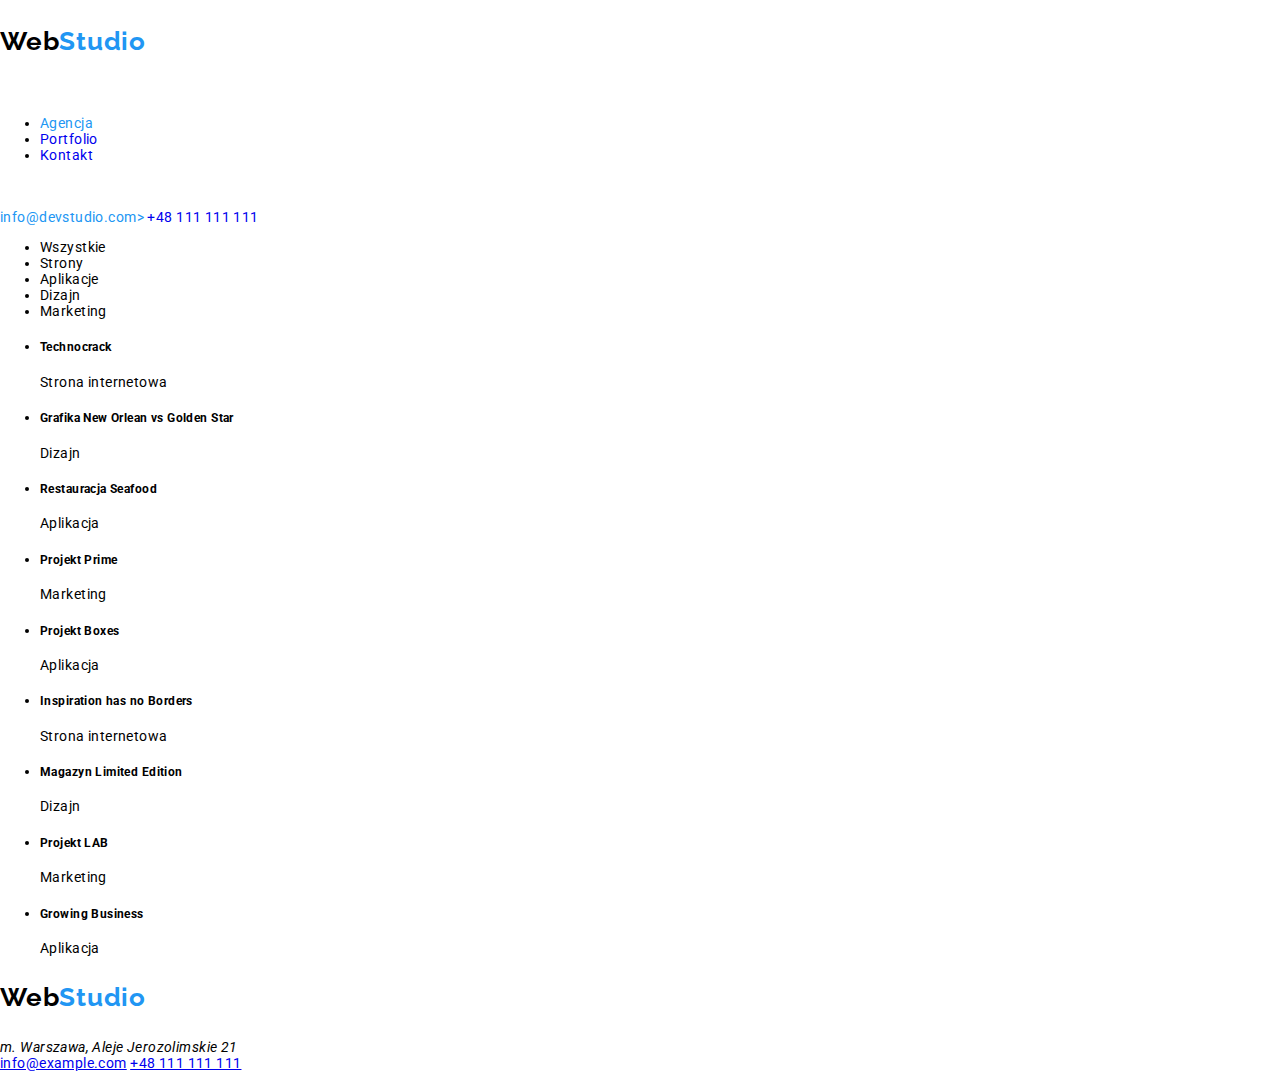
==== portfolio.html @ a9d42f6f "portfolio tags added" ====
<!DOCTYPE html>
<html lang="en">
<head>
    <meta charset="UTF-8">
    <meta http-equiv="X-UA-Compatible" content="IE=edge">
    <meta name="viewport" content="width=device-width, initial-scale=1.0">
    <link href="style.css" rel="stylesheet" />
    <link rel="preconnect" href="https://fonts.googleapis.com" />
    <link rel="preconnect" href="https://fonts.gstatic.com" crossorigin />
    <link
      href="https://fonts.googleapis.com/css2?family=Raleway:wght@700&family=Roboto:wght@400;500;700;900&display=swap"
      rel="stylesheet"
    />
    <title>Portolio</title>
</head>
<body>
    <div>
        <header>
          <div>
            <a href="index.html" class="without-underline">
              <h3 class="webstudio-logo">
                Web<span class="blue-text">Studio</span>
              </h3>
            </a>
          </div>
          <nav>
            <ul class="nav-links">
              <li>
                <a href="index.html" class="without-underline blue-text"
                  >Agencja</a
                >
              </li>
              <li>
                <a href="index.html" class="without-underline">Portfolio</a>
              </li>
              <li>
                <a href="index.html" class="without-underline">Kontakt</a>
              </li>
            </ul>
          </nav>
          <div>
            <a
              class="blue-text without-underline"
              href="emailto:info@devstudio.com"
              >info@devstudio.com>
            </a>
            <a class="without-underline" href="tel:+48111111111"
              >+48 111 111 111</a
            >
          </div>
        </header>
        <main>
          <ul>
            <li>Wszystkie</li>
            <li>Strony</li>
            <li>Aplikacje</li>
            <li>Dizajn</li>
            <li>Marketing</li>
          </ul>
          <ul>
            <li>
              <h5>Technocrack</h5>
              <p>Strona internetowa</p>
            </li>
            <li>
              <h5>Grafika New Orlean vs Golden Star</h5>
              <p>Dizajn</p>
            </li>
            <li>
              <h5>Restauracja Seafood</h5>
              <p>Aplikacja</p>
            </li>
            <li>
              <h5>Projekt Prime</h5>
              <p>Marketing</p>
            </li>
            <li>
              <h5>Projekt Boxes</h5>
              <p>Aplikacja</p>
            </li>
            <li>
              <h5>Inspiration has no Borders</h5>
              <p>Strona internetowa</p>
            </li>
            <li>
              <h5>Magazyn Limited Edition</h5>
              <p>Dizajn</p>
            </li>
            <li>
              <h5>Projekt LAB</h5>
              <p>Marketing</p>
            </li>
            <li>
              <h5>Growing Business</h5>
              <p>Aplikacja</p>
            </li>
          </ul>
        </main>
        <footer>
          <div>
            <a href="index.html" class="without-underline">
              <h3 class="webstudio-logo">
                Web<span class="blue-text">Studio</span>
              </h3>
            </a>
            <address>m. Warszawa, Aleje Jerozolimskie 21</address>
            <a href="emailto:info@example.com">info@example.com</a>
            <a href="tel:+48111111111">+48 111 111 111</a>
          </div>
        </footer>
    </div>    
    
</body>
</html>
---- style.css ----
.wrapper {
  background-color: #ffffff;
  height: 80px;
  width: 1600px;
  left: 0px;
  top: 0px;
  border-radius: 0px;
  margin: 0 auto;
}
body {
  font-family: "Roboto", "Raleway", sans-serif;
  color: var(--grey);
  background-color: var(--lightgrey);
  font-size: 14px;
  letter-spacing: 0.03em;
  margin: 0;
  padding: 0;
}

.webstudio-logo {
  font-family: "Raleway";
  font-style: normal;
  font-weight: 700;
  font-size: 26px;
  line-height: 31px;
  /* identical to box height */
  letter-spacing: 0.03em;
  color: #000000;
}
.blue-text {
  color: #2196f3;
}
.without-underline {
  text-decoration: none;
}
.navigation-bar {
  font-family: "Roboto";
  font-style: normal;
  font-weight: 500;
  font-size: 14px;
  line-height: 16px;
  letter-spacing: 0.02em;
}
.container {
  width: 1200px;
  margin: 0 auto;
  align-items: center;
  gap: 93px;
  flex-direction: row;
  padding: 25px 0 24px 0;
  display: flex;
}
.nav-links {
  align-items: center;
  flex-direction: row;
  padding-top: 32px;
  padding-bottom: 32px;
}
.contacts-header {
  font-family: "Roboto";
  font-style: normal;
  font-weight: 500;
  font-size: 14px;
  line-height: 16px;
  letter-spacing: 0.02em;
  color: #757575;
}
h1 {
  font-family: "Roboto";
  font-style: normal;
  font-weight: 900;
  font-size: 44px;
  line-height: 60px;
  /* or 136% */
  text-align: center;
  letter-spacing: 0.06em;
  text-transform: uppercase;
}
.title-container {
  position: absolute;
  width: 1600px;
  height: 600px;
  left: 0px;
  top: 80px;
  background: #2f303a;
}
.button {
  background-color: #2196f3;
  width: 200px;
  height: 50px;
  font-weight: 700;
  font-size: 16px;
  line-height: 30px;
  color: #ffffff;
  display: flex;
  margin: 350px 700px 200px 700px;
  padding: 10px 41px 10px 42px;
}
h4 {
  font-family: "Roboto";
  font-style: normal;
  font-weight: 700;
  font-size: 14px;
  text-transform: uppercase color #212121;
}
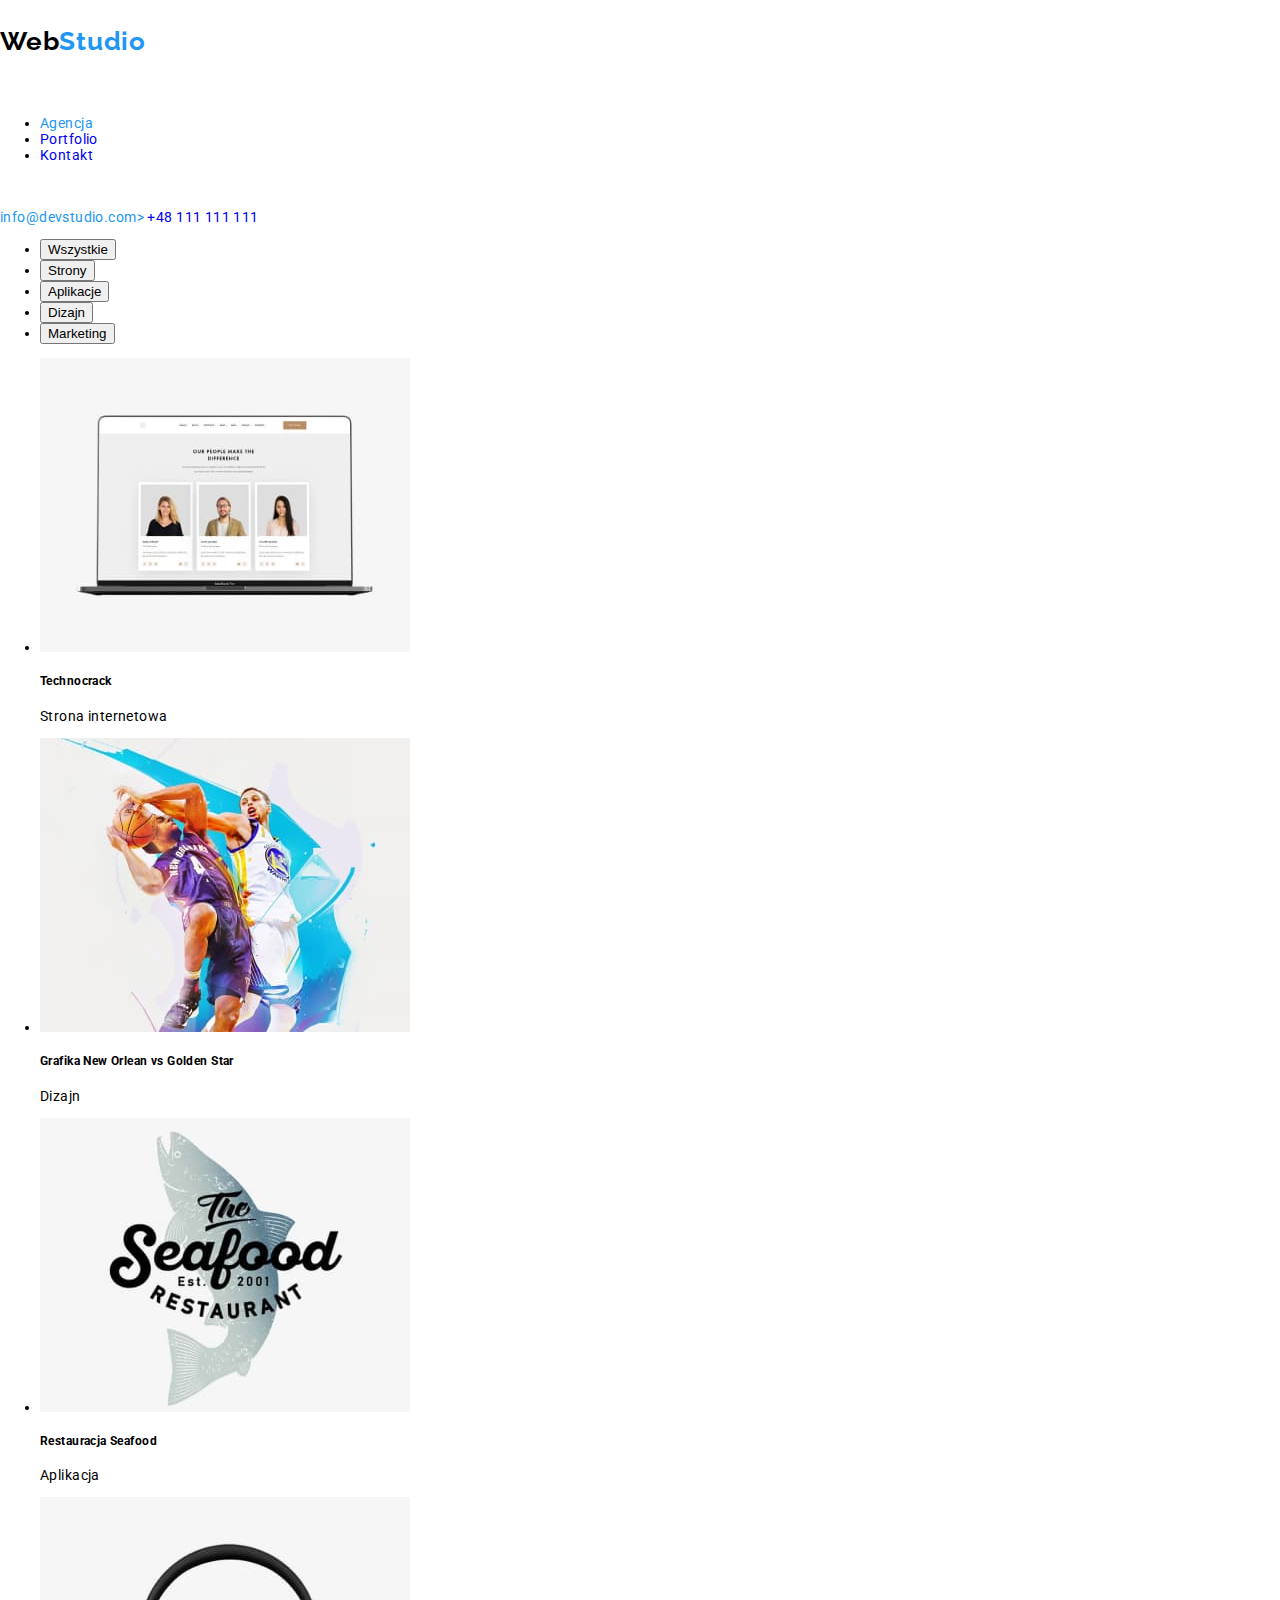
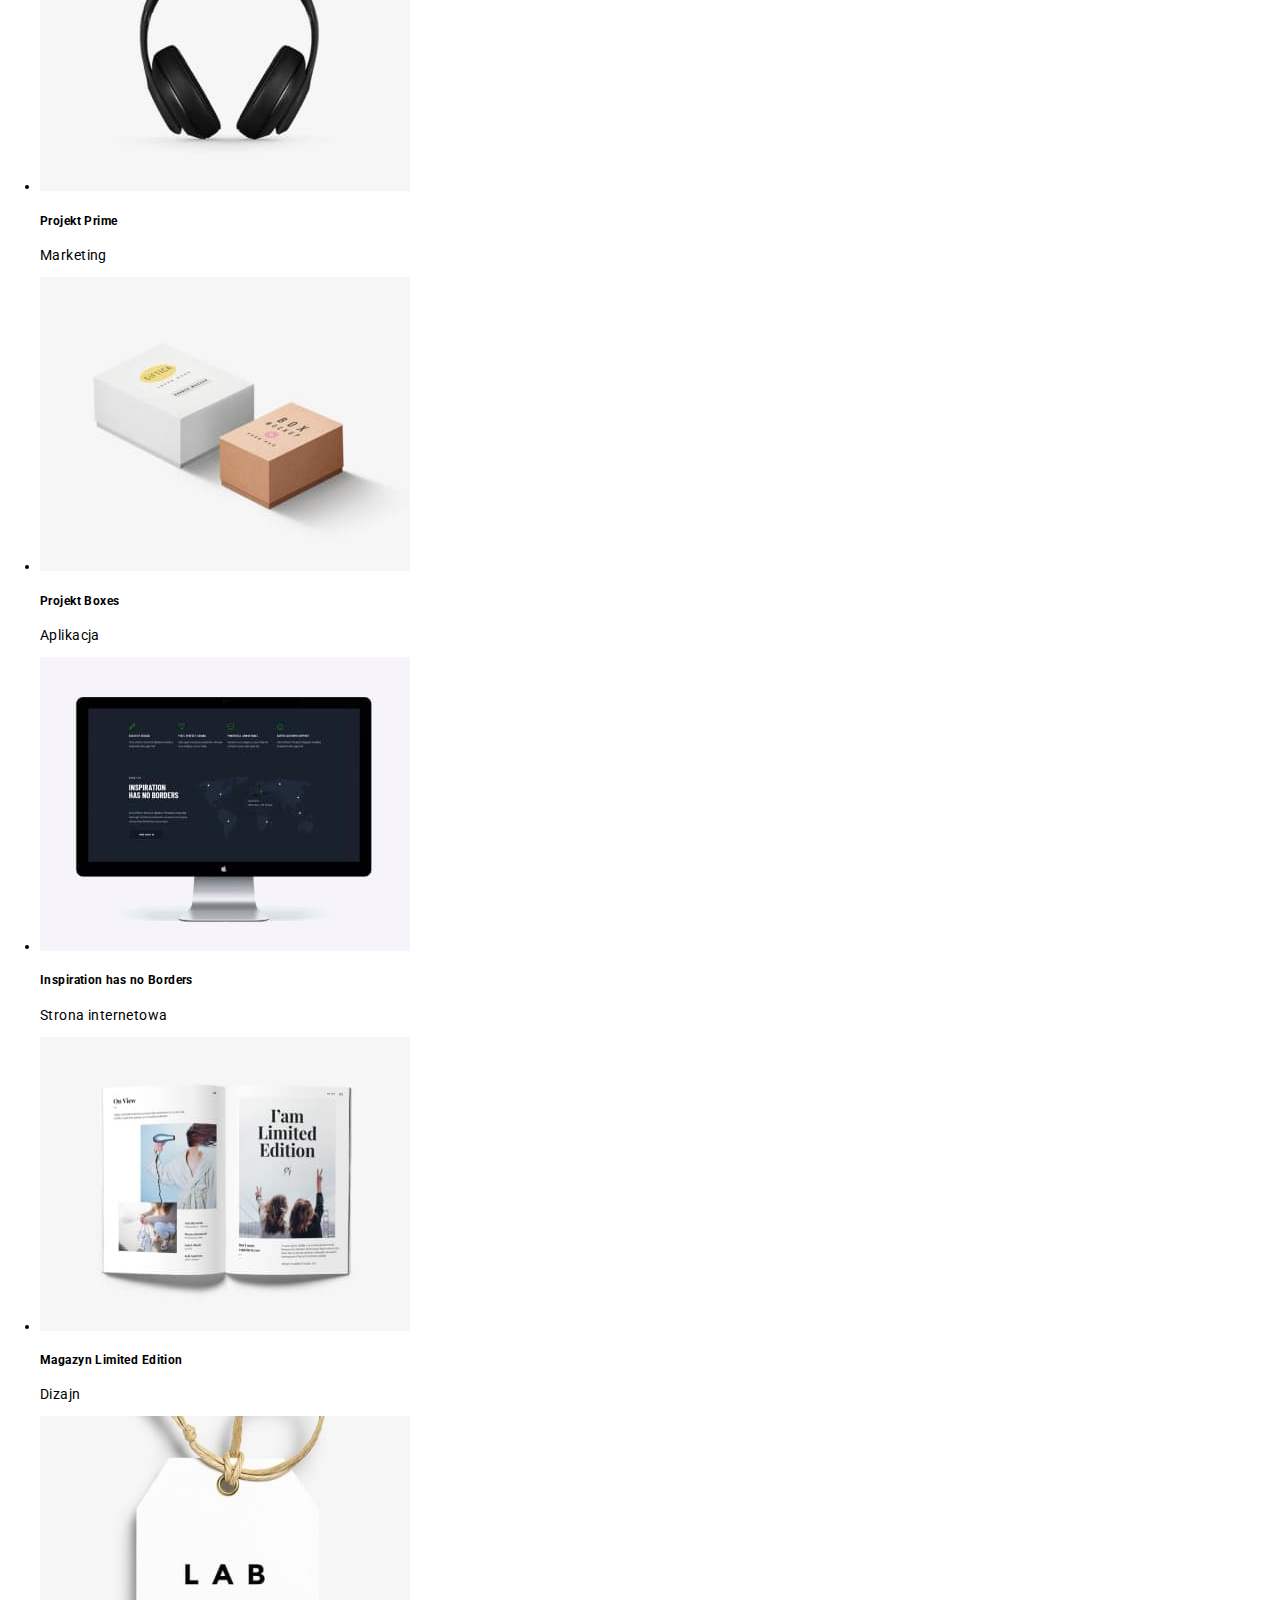
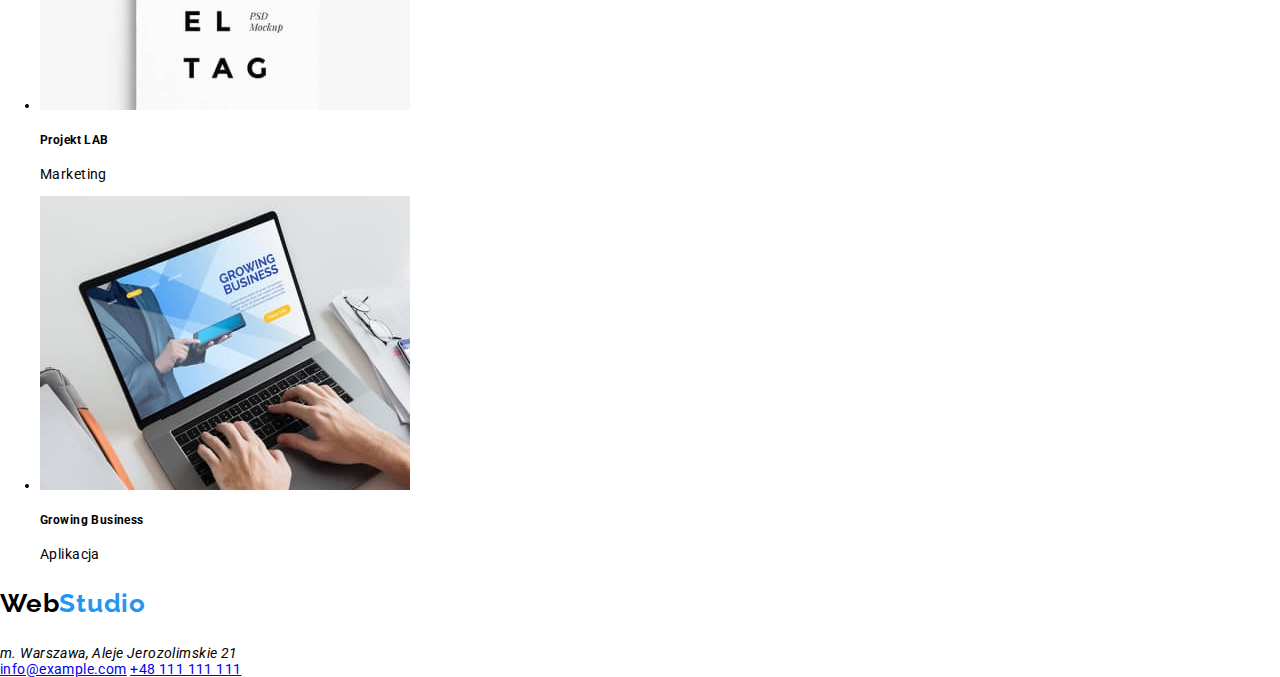
==== commit 5e208a11: "adding images to the code" ====
--- a/portfolio.html
+++ b/portfolio.html
@@ -51,46 +51,111 @@
         </header>
         <main>
           <ul>
-            <li>Wszystkie</li>
-            <li>Strony</li>
-            <li>Aplikacje</li>
-            <li>Dizajn</li>
-            <li>Marketing</li>
+            <li>
+              <button type="button" class="portfolio-button">Wszystkie</button>
+            </li>
+            
+            <li>
+              <button type="button" class="portfolio-button">Strony</button>
+            </li>
+            <li>
+              <button type="button" class="portfolio-button">Aplikacje</button>
+            </li>
+            <li>
+              <button type="button" class="portfolio-button">Dizajn</button>
+            </li>
+            <li>
+              <button type="button" class="portfolio-button">Marketing</button>
+            </li>
           </ul>
           <ul>
             <li>
+              <img
+                src="./images/p_technocrack.jpg"
+                alt="strona internetowa"
+                width=""
+                height=""
+              />
               <h5>Technocrack</h5>
               <p>Strona internetowa</p>
             </li>
             <li>
+              <img
+              src="./images/p_basketball.jpg"
+              alt="mecz koszykówki"
+              width=""
+              height=""
+            />
               <h5>Grafika New Orlean vs Golden Star</h5>
               <p>Dizajn</p>
             </li>
             <li>
+              <img
+              src="./images/p_seafood_restaurant.jpg"
+              alt="logo restauracji Seafood"
+              width=""
+              height=""
+            />
               <h5>Restauracja Seafood</h5>
               <p>Aplikacja</p>
             </li>
             <li>
+              <img
+              src="./images/p_headphones.jpg"
+              alt="słuchawki nauszne"
+              width=""
+              height=""
+            />
               <h5>Projekt Prime</h5>
               <p>Marketing</p>
             </li>
             <li>
+              <img
+              src="./images/p_boxes.jpg"
+              alt="dwa pudełka"
+              width=""
+              height=""
+            />
               <h5>Projekt Boxes</h5>
               <p>Aplikacja</p>
             </li>
             <li>
+              <img
+              src="./images/p_monitor.jpg"
+              alt="monitor komputerowy"
+              width=""
+              height=""
+            />
               <h5>Inspiration has no Borders</h5>
               <p>Strona internetowa</p>
             </li>
             <li>
+              <img
+              src="./images/p_magazine.jpg"
+              alt="czasopismo"
+              width=""
+              height=""
+            />
               <h5>Magazyn Limited Edition</h5>
               <p>Dizajn</p>
             </li>
             <li>
+              <img
+              src="./images/p_tag.jpg"
+              alt="zawieszka z logo"
+              width=""
+              height=""
+            />
               <h5>Projekt LAB</h5>
               <p>Marketing</p>
             </li>
             <li>
+              <img
+              src="./images/p_laptop.jpg"
+              alt="człowiek pracujący na laptopie"
+              width=""
+              height=""
+            />
               <h5>Growing Business</h5>
               <p>Aplikacja</p>
             </li>
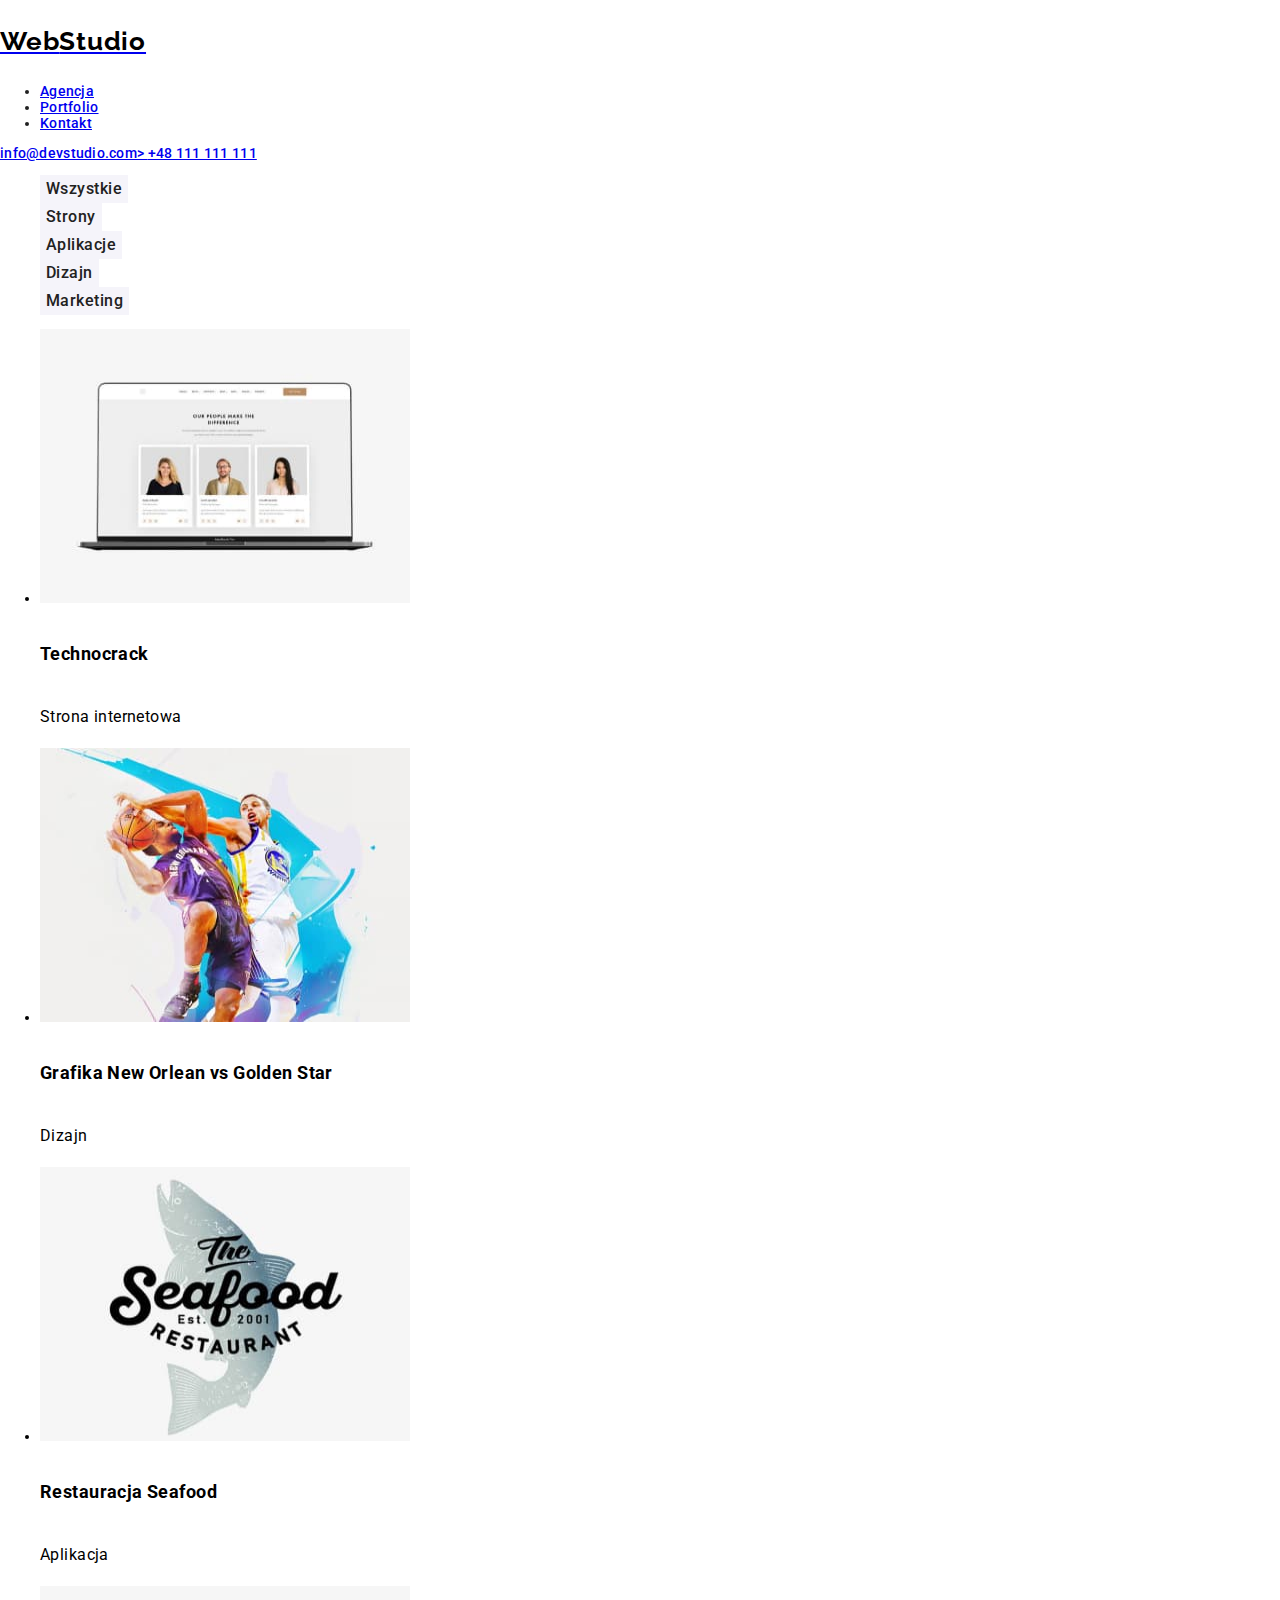
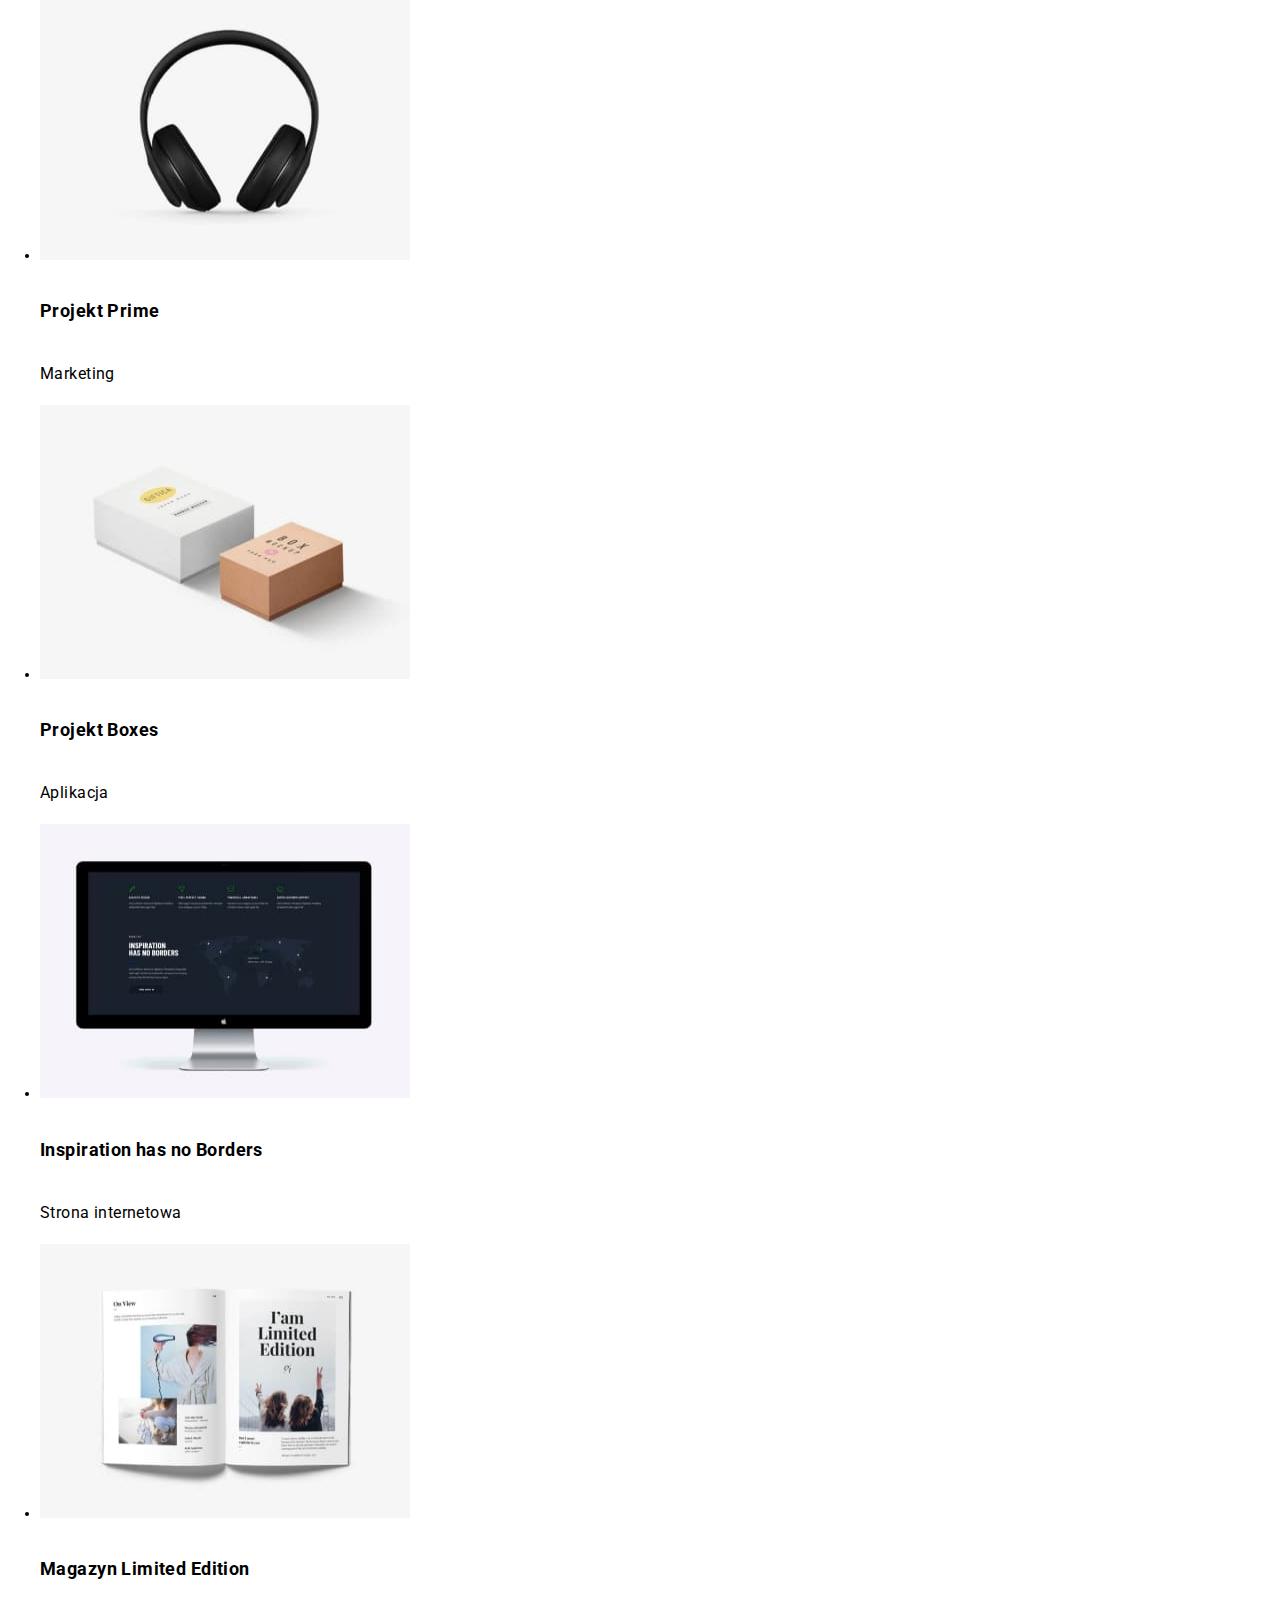
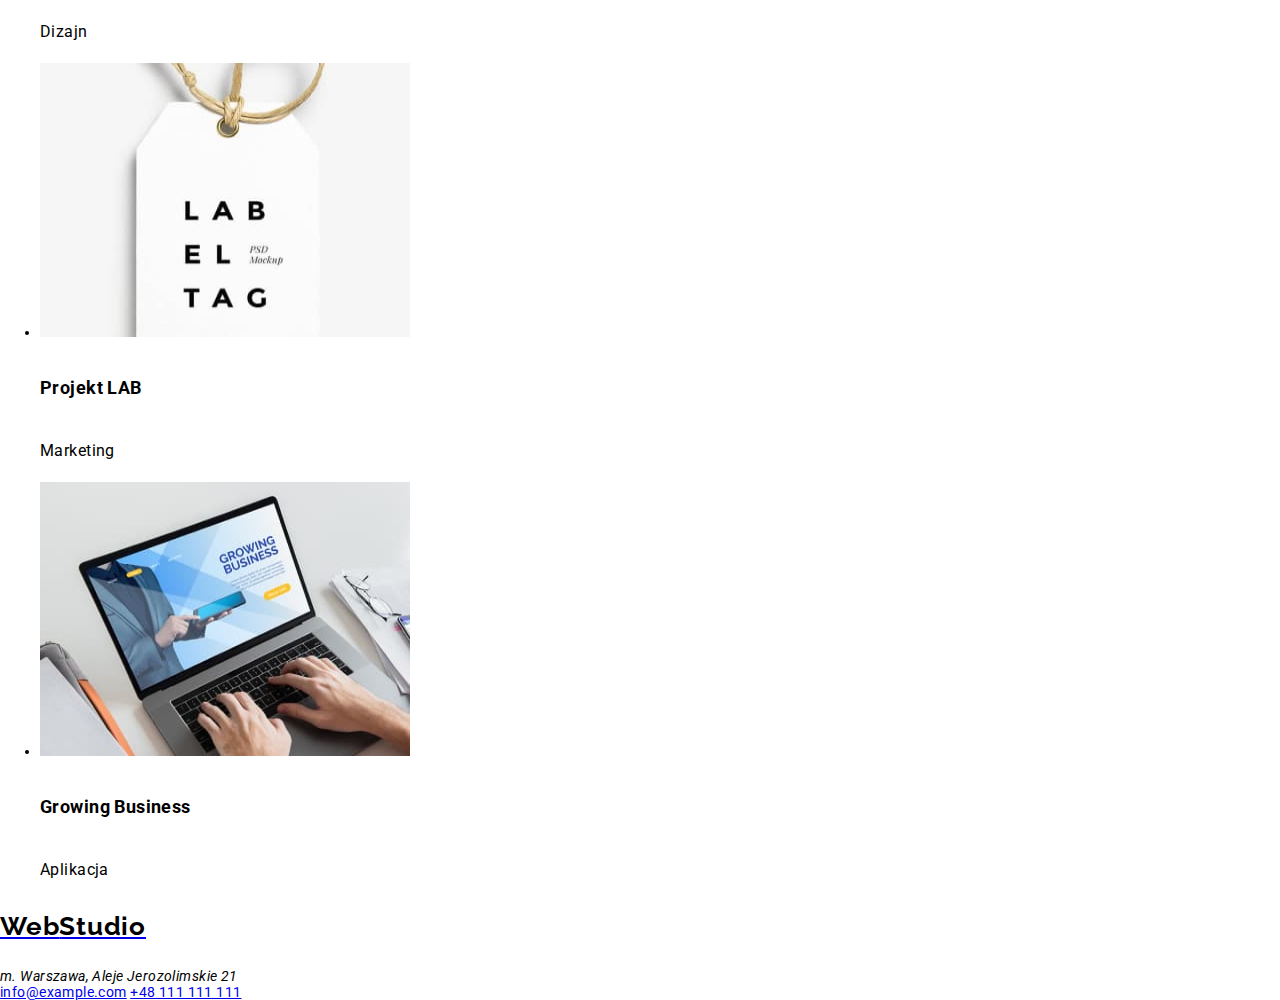
==== commit 923e5c63: "style.css href corrected" ====
--- a/portfolio.html
+++ b/portfolio.html
@@ -4,7 +4,7 @@
     <meta charset="UTF-8">
     <meta http-equiv="X-UA-Compatible" content="IE=edge">
     <meta name="viewport" content="width=device-width, initial-scale=1.0">
-    <link href="style.css" rel="stylesheet" />
+    <link href="css/styles.css" rel="stylesheet" />
     <link rel="preconnect" href="https://fonts.googleapis.com" />
     <link rel="preconnect" href="https://fonts.gstatic.com" crossorigin />
     <link
@@ -26,31 +26,27 @@
           <nav>
             <ul class="nav-links">
               <li>
-                <a href="index.html" class="without-underline blue-text"
-                  >Agencja</a
-                >
+                <a href="index.html">Agencja</a>
               </li>
               <li>
-                <a href="index.html" class="without-underline">Portfolio</a>
+                <a href="portfolio.html">Portfolio</a>
               </li>
               <li>
-                <a href="index.html" class="without-underline">Kontakt</a>
+                <a href="index.html">Kontakt</a>
               </li>
             </ul>
           </nav>
-          <div>
-            <a
-              class="blue-text without-underline"
-              href="emailto:info@devstudio.com"
+          <div class="contacts-header">
+            <a href="emailto:info@devstudio.com"
               >info@devstudio.com>
             </a>
-            <a class="without-underline" href="tel:+48111111111"
+            <a href="tel:+48111111111"
               >+48 111 111 111</a
             >
           </div>
         </header>
         <main>
-          <ul>
+          <ul class="buttons-style">
             <li>
               <button type="button" class="portfolio-button">Wszystkie</button>
             </li>
@@ -73,91 +69,91 @@
               <img
                 src="./images/p_technocrack.jpg"
                 alt="strona internetowa"
-                width=""
-                height=""
+                width="370px"
+                height="274px"
               />
               <h5>Technocrack</h5>
-              <p>Strona internetowa</p>
+              <p class="portfolio-type">Strona internetowa</p>
             </li>
             <li>
               <img
               src="./images/p_basketball.jpg"
               alt="mecz koszykówki"
-              width=""
-              height=""
+              width="370px"
+              height="274px"
             />
               <h5>Grafika New Orlean vs Golden Star</h5>
-              <p>Dizajn</p>
+              <p class="portfolio-type">Dizajn</p>
             </li>
             <li>
               <img
               src="./images/p_seafood_restaurant.jpg"
               alt="logo restauracji Seafood"
-              width=""
-              height=""
+              width="370px"
+              height="274px"
             />
               <h5>Restauracja Seafood</h5>
-              <p>Aplikacja</p>
+              <p class="portfolio-type">Aplikacja</p>
             </li>
             <li>
               <img
               src="./images/p_headphones.jpg"
               alt="słuchawki nauszne"
-              width=""
-              height=""
+              width="370px"
+              height="274px"
             />
               <h5>Projekt Prime</h5>
-              <p>Marketing</p>
+              <p class="portfolio-type">Marketing</p>
             </li>
             <li>
               <img
               src="./images/p_boxes.jpg"
               alt="dwa pudełka"
-              width=""
-              height=""
+              width="370px"
+              height="274px"
             />
               <h5>Projekt Boxes</h5>
-              <p>Aplikacja</p>
+              <p class="portfolio-type">Aplikacja</p>
             </li>
             <li>
               <img
               src="./images/p_monitor.jpg"
               alt="monitor komputerowy"
-              width=""
-              height=""
+              width="370px"
+              height="274px"
             />
               <h5>Inspiration has no Borders</h5>
-              <p>Strona internetowa</p>
+              <p class="portfolio-type">Strona internetowa</p>
             </li>
             <li>
               <img
               src="./images/p_magazine.jpg"
               alt="czasopismo"
-              width=""
-              height=""
+              width="370px"
+              height="274px"
             />
               <h5>Magazyn Limited Edition</h5>
-              <p>Dizajn</p>
+              <p class="portfolio-type">Dizajn</p>
             </li>
             <li>
               <img
               src="./images/p_tag.jpg"
               alt="zawieszka z logo"
-              width=""
-              height=""
+              width="370px"
+              height="274px"
             />
               <h5>Projekt LAB</h5>
-              <p>Marketing</p>
+              <p class="portfolio-type">Marketing</p>
             </li>
             <li>
               <img
               src="./images/p_laptop.jpg"
               alt="człowiek pracujący na laptopie"
-              width=""
-              height=""
+              width="370px"
+              height="274px"
             />
               <h5>Growing Business</h5>
-              <p>Aplikacja</p>
+              <p class="portfolio-type">Aplikacja</p>
             </li>
           </ul>
         </main>
--- a/css/styles.css
+++ b/css/styles.css
@@ -0,0 +1,132 @@
+.wrapper {
+  background-color: #ffffff;
+  height: 80px;
+  width: 1600px;
+  left: 0px;
+  top: 0px;
+  border-radius: 0px;
+  margin: 0 auto;
+}
+body {
+  font-family: "Roboto", "Raleway", sans-serif;
+  color: var(--grey);
+  background-color: var(--lightgrey);
+  font-size: 14px;
+  letter-spacing: 0.03em;
+  margin: 0;
+  padding: 0;
+}
+
+.webstudio-logo {
+  font-family: "Raleway";
+  font-style: normal;
+  font-weight: 700;
+  font-size: 26px;
+  line-height: 31px;
+  /* identical to box height */
+  letter-spacing: 0.03em;
+  color: #000000;
+}
+.nav-links {
+  font-family: "Roboto";
+  font-style: normal;
+  font-weight: 500;
+  font-size: 14px;
+  line-height: 16px;
+  letter-spacing: 0.02em;
+  text-decoration: none;
+  align-items: center;
+  flex-direction: row;
+  color: #212121;
+
+}
+.nav-links:hover {
+  color: #2196f3
+}
+.nav-links:focus {
+  color: #2196f3
+}
+.contacts-header {
+  font-family: "Roboto";
+  font-style: normal;
+  font-weight: 500;
+  font-size: 14px;
+  line-height: 16px;
+  letter-spacing: 0.02em;
+  color: #757575;
+  text-decoration: none;
+  flex-direction: row;
+  align-items: left;
+}
+.contacts-header:hover {
+  color: #2196f3
+}
+.contacts-header:focus {
+  color: #2196f3
+}
+
+h1 {
+  font-family: "Roboto";
+  font-style: normal;
+  font-weight: 900;
+  font-size: 44px;
+  line-height: 60px;
+  /* or 136% */
+  text-align: center;
+  letter-spacing: 0.06em;
+  text-transform: uppercase;
+}
+
+.button-service-ordering {
+  background-color: #2196f3;
+  width: 200px;
+  height: 50px;
+  font-weight: 700;
+  font-size: 16px;
+  line-height: 30px;
+  color: #ffffff;
+  display: flex;
+  margin: 350px 700px 200px 700px;
+  padding: 10px 41px 10px 42px;
+}
+h4 {
+  font-family: "Roboto";
+  font-style: normal;
+  font-weight: 700;
+  font-size: 14px;
+  text-transform: uppercase color #212121;
+}
+h5 {
+  font-family: 'Roboto';
+  font-style: bold;
+  font-size: 18px;
+  line-height: 36px;
+}
+.portfolio-type {
+  font-family: 'Roboto';
+  font-style: Regular;
+  font-size: 16px;
+  Line-height: 30px;
+}
+.portfolio-button {
+  font-family: 'Roboto';
+  font-style: normal;
+  font-size: 16px;
+  line-height: 26px;
+  text-align: center;
+  font-weight: 500;
+  letter-spacing: 0.03em;
+  cursor: pointer;
+  text-decoration: none;
+  border: 0em;
+  background-color: #F5F4FA;
+  color: #212121;
+}
+
+.portfolio-button:hover {
+  background-color: #2196F3;
+  color: #ffffff
+}
+.buttons-style{
+  list-style: none;
+}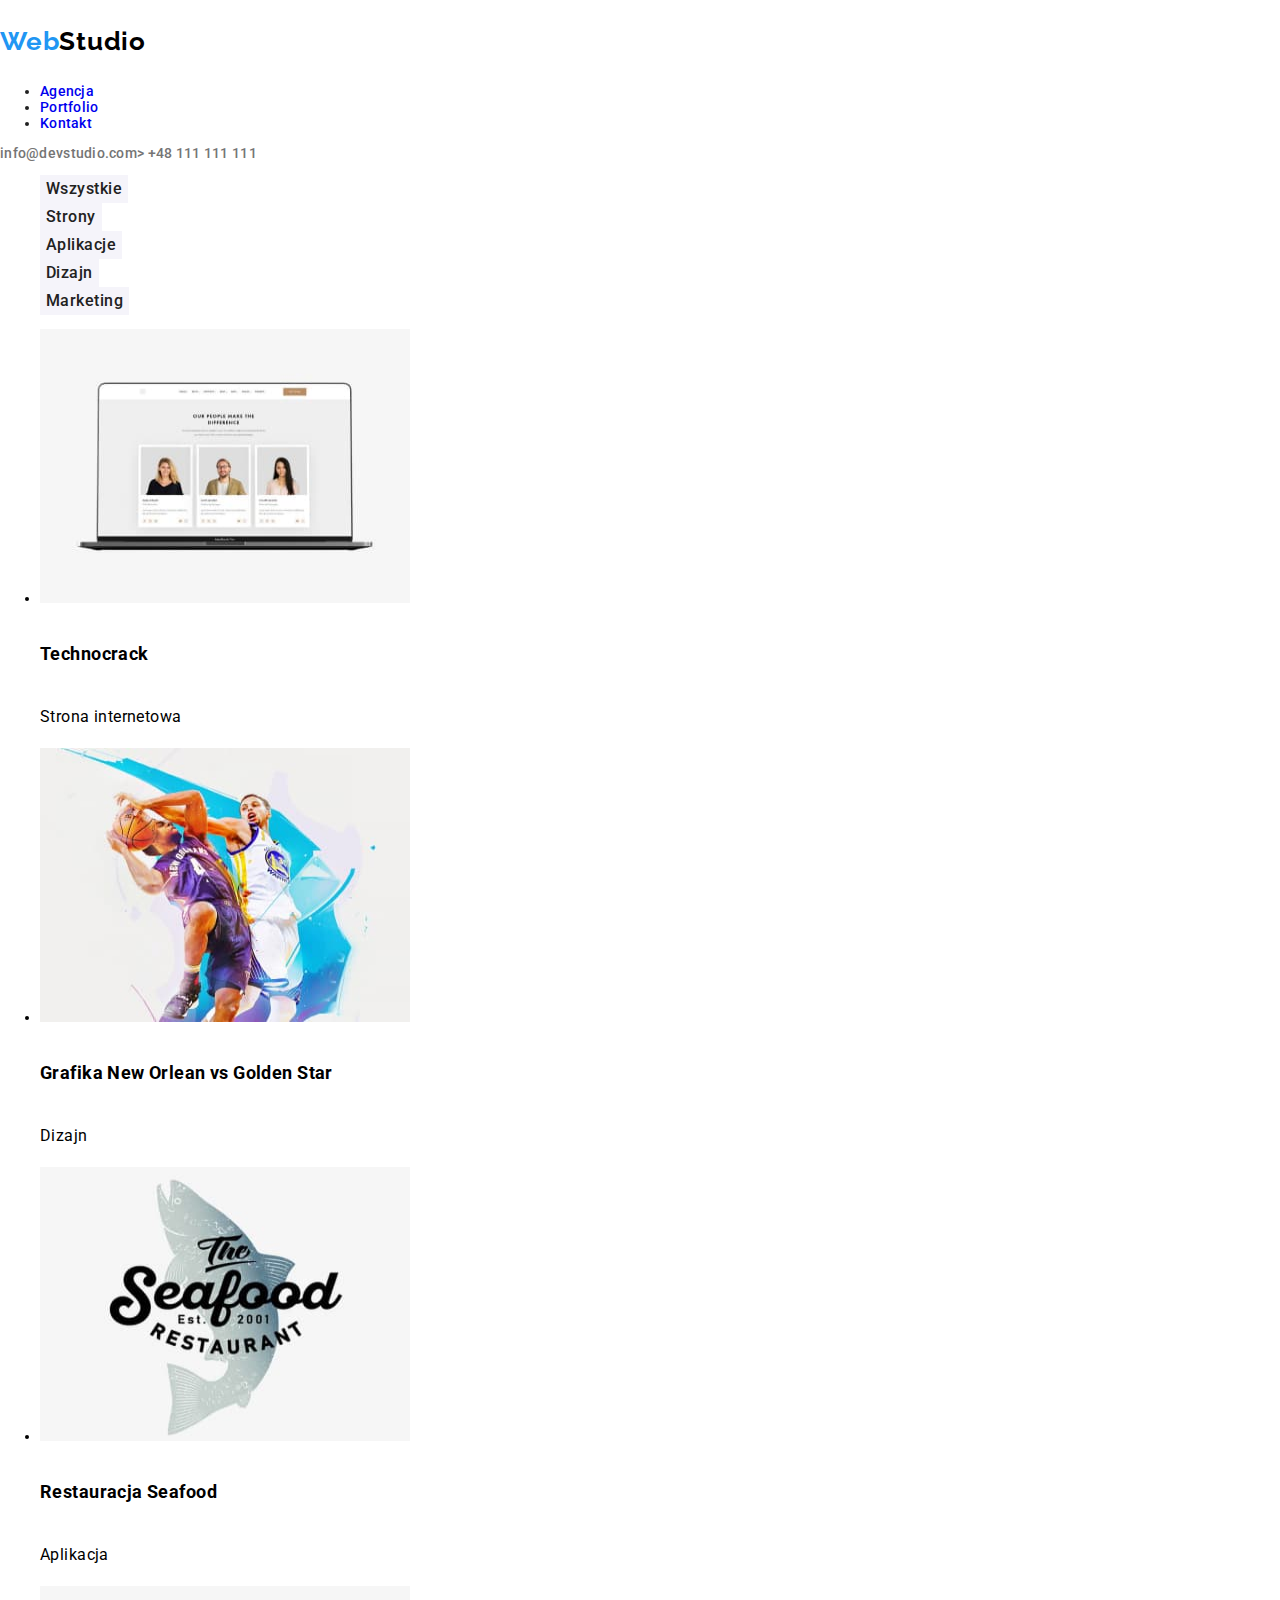
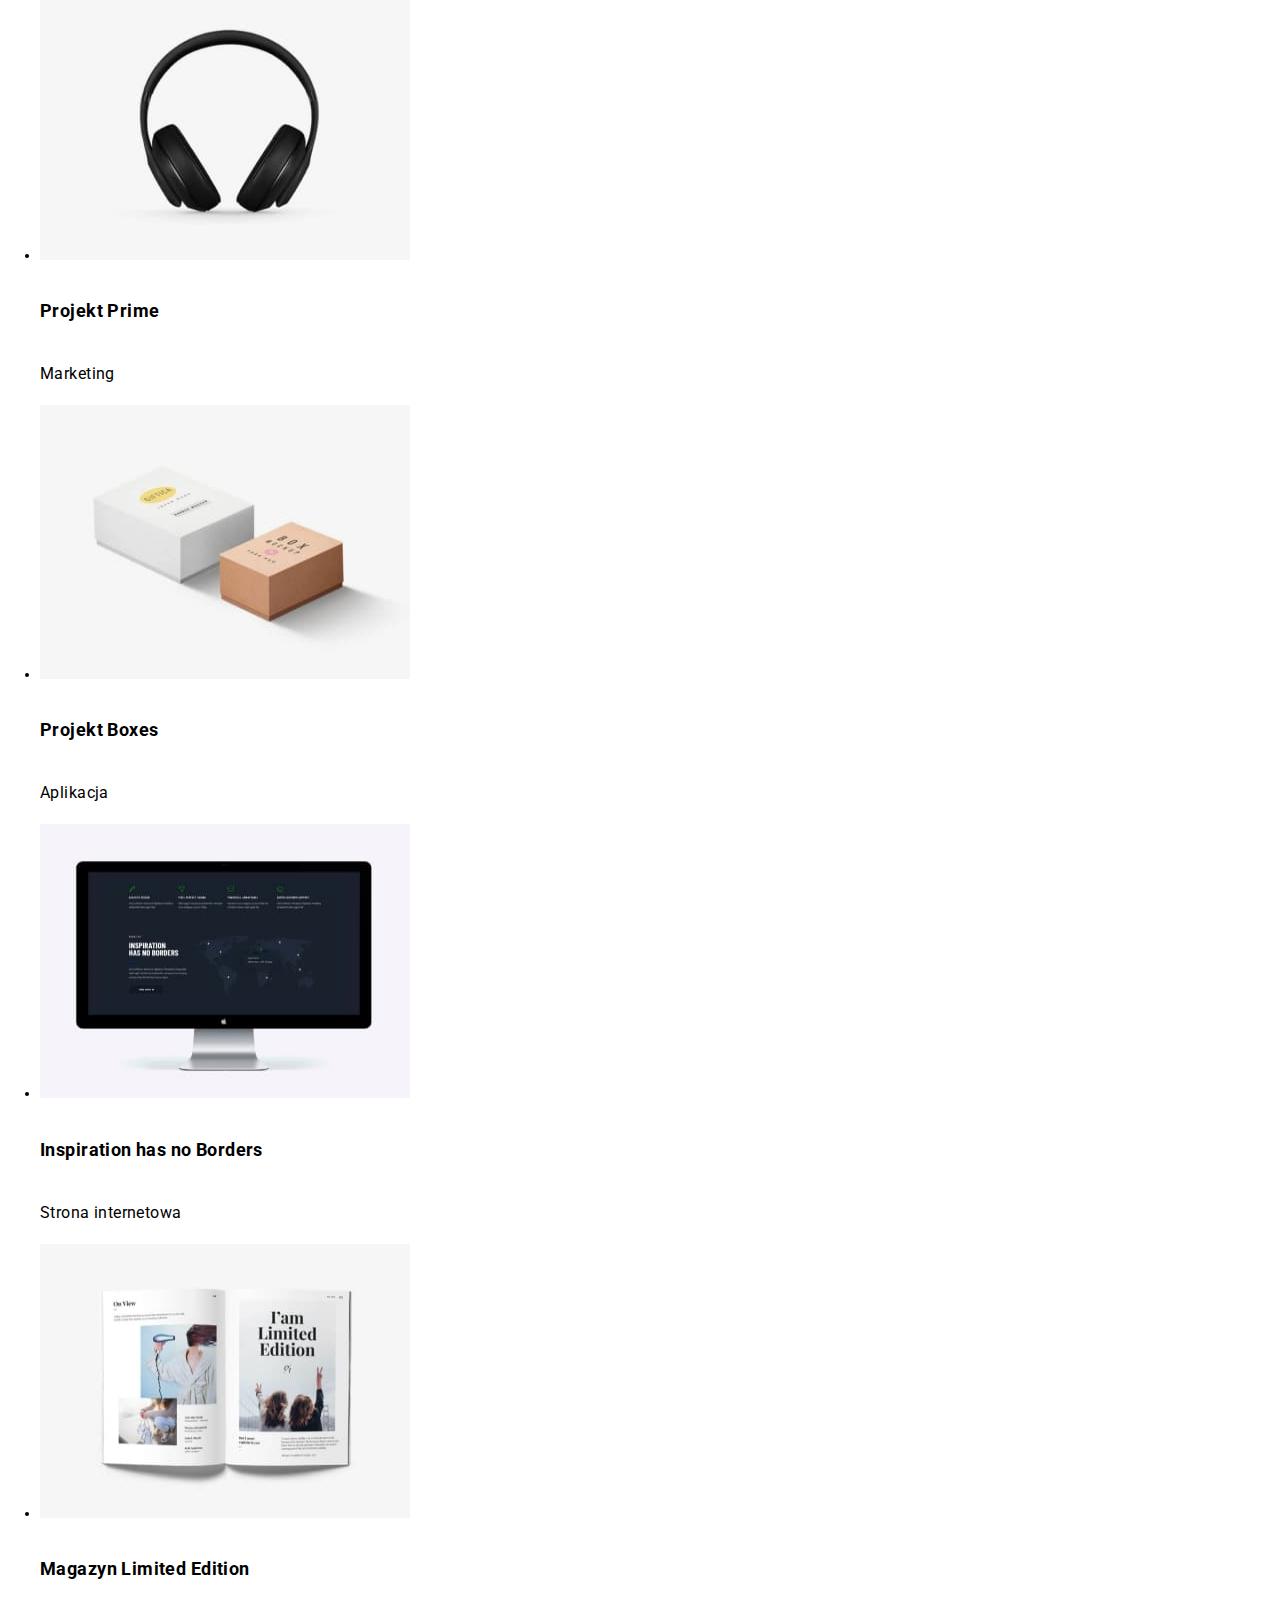
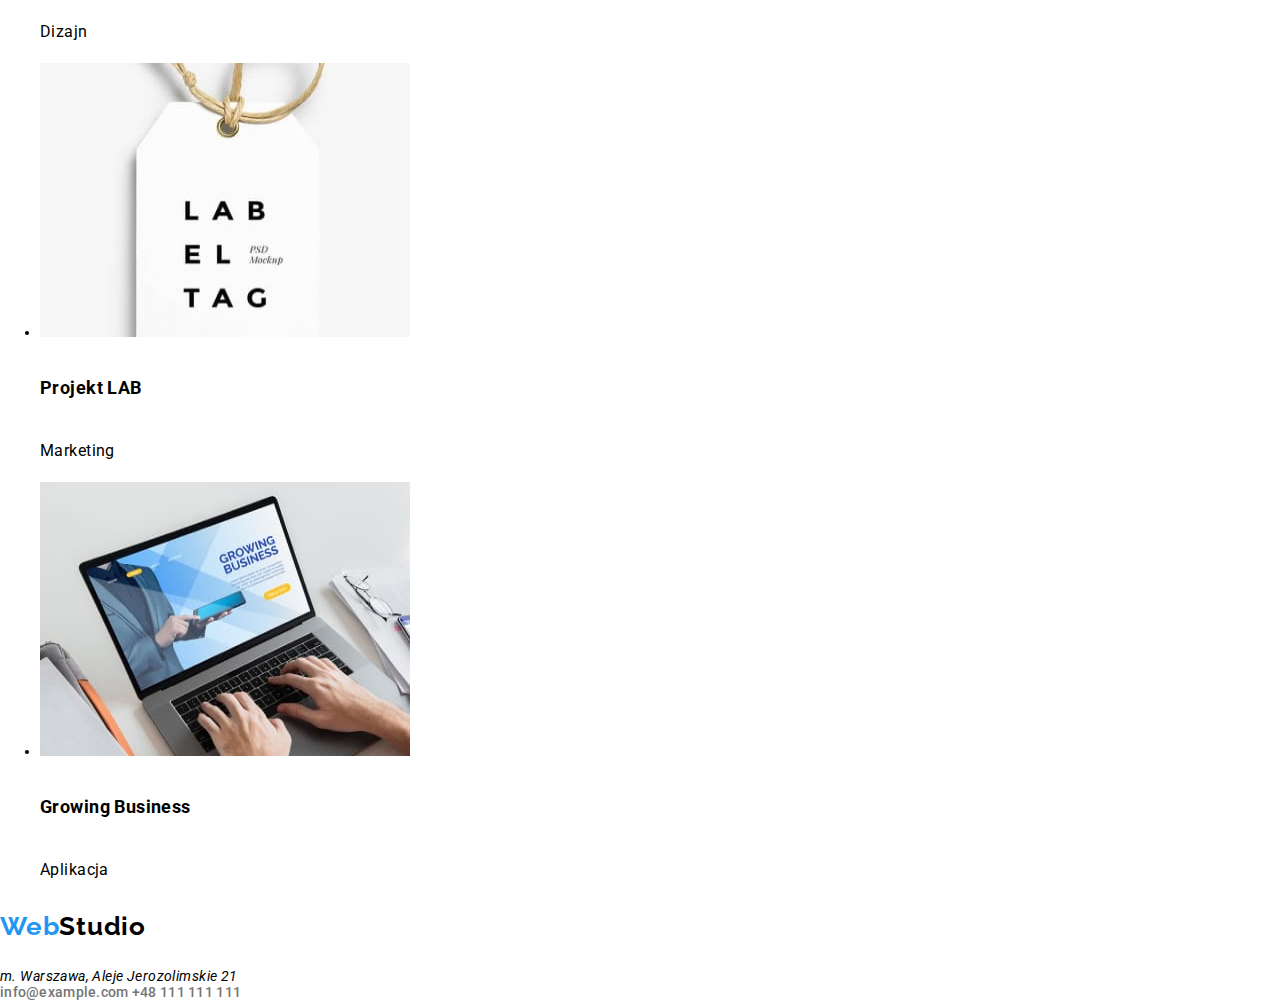
==== commit d6ce3ae9: "styles added" ====
--- a/portfolio.html
+++ b/portfolio.html
@@ -19,28 +19,28 @@
           <div>
             <a href="index.html" class="without-underline">
               <h3 class="webstudio-logo">
-                Web<span class="blue-text">Studio</span>
+                <span class="blue-text">Web</span>Studio
               </h3>
             </a>
           </div>
           <nav>
             <ul class="nav-links">
               <li>
-                <a href="index.html">Agencja</a>
+                <a class="without-underline" href="index.html">Agencja</a>
               </li>
               <li>
-                <a href="portfolio.html">Portfolio</a>
+                <a class="without-underline" href="portfolio.html">Portfolio</a>
               </li>
               <li>
-                <a href="index.html">Kontakt</a>
+                <a class="without-underline" href="index.html">Kontakt</a>
               </li>
             </ul>
           </nav>
-          <div class="contacts-header">
-            <a href="emailto:info@devstudio.com"
+          <div>
+            <a class=" contacts" href="emailto:info@devstudio.com"
               >info@devstudio.com>
             </a>
-            <a href="tel:+48111111111"
+            <a class="contacts" href="tel:+48111111111"
               >+48 111 111 111</a
             >
           </div>
@@ -161,12 +161,12 @@
           <div>
             <a href="index.html" class="without-underline">
               <h3 class="webstudio-logo">
-                Web<span class="blue-text">Studio</span>
+                <span class="blue-text">Web</span>Studio
               </h3>
             </a>
             <address>m. Warszawa, Aleje Jerozolimskie 21</address>
-            <a href="emailto:info@example.com">info@example.com</a>
-            <a href="tel:+48111111111">+48 111 111 111</a>
+            <a class="contacts" href="emailto:info@example.com">info@example.com</a>
+            <a class="contacts" href="tel:+48111111111">+48 111 111 111</a>
           </div>
         </footer>
     </div>    
--- a/css/styles.css
+++ b/css/styles.css
@@ -26,6 +26,13 @@
   /* identical to box height */
   letter-spacing: 0.03em;
   color: #000000;
+  text-decoration: none;
+}
+.without-underline {
+  text-decoration: none;
+}
+.blue-text {
+  color: #2196f3
 }
 .nav-links {
   font-family: "Roboto";
@@ -46,7 +53,7 @@
 .nav-links:focus {
   color: #2196f3
 }
-.contacts-header {
+.contacts {
   font-family: "Roboto";
   font-style: normal;
   font-weight: 500;
@@ -58,10 +65,10 @@
   flex-direction: row;
   align-items: left;
 }
-.contacts-header:hover {
+.contacts:hover {
   color: #2196f3
 }
-.contacts-header:focus {
+.contacts:focus {
   color: #2196f3
 }
 
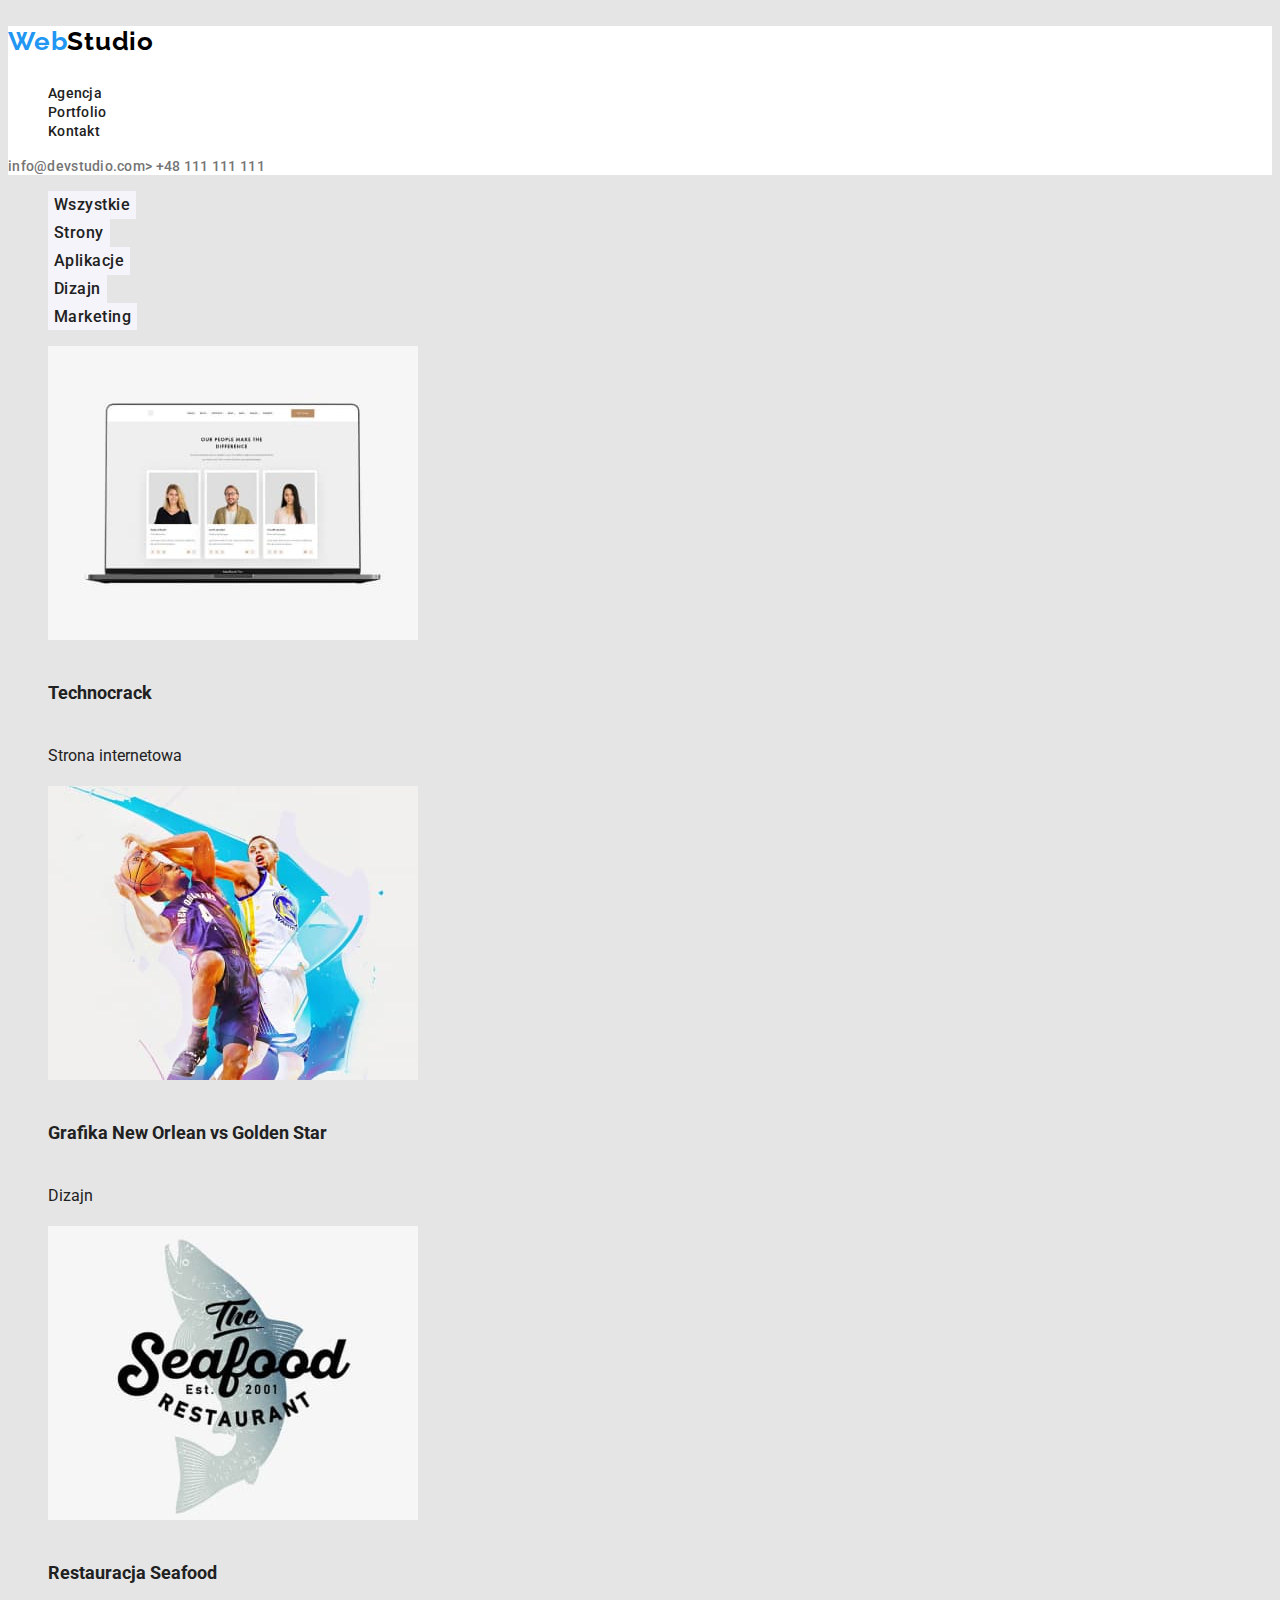
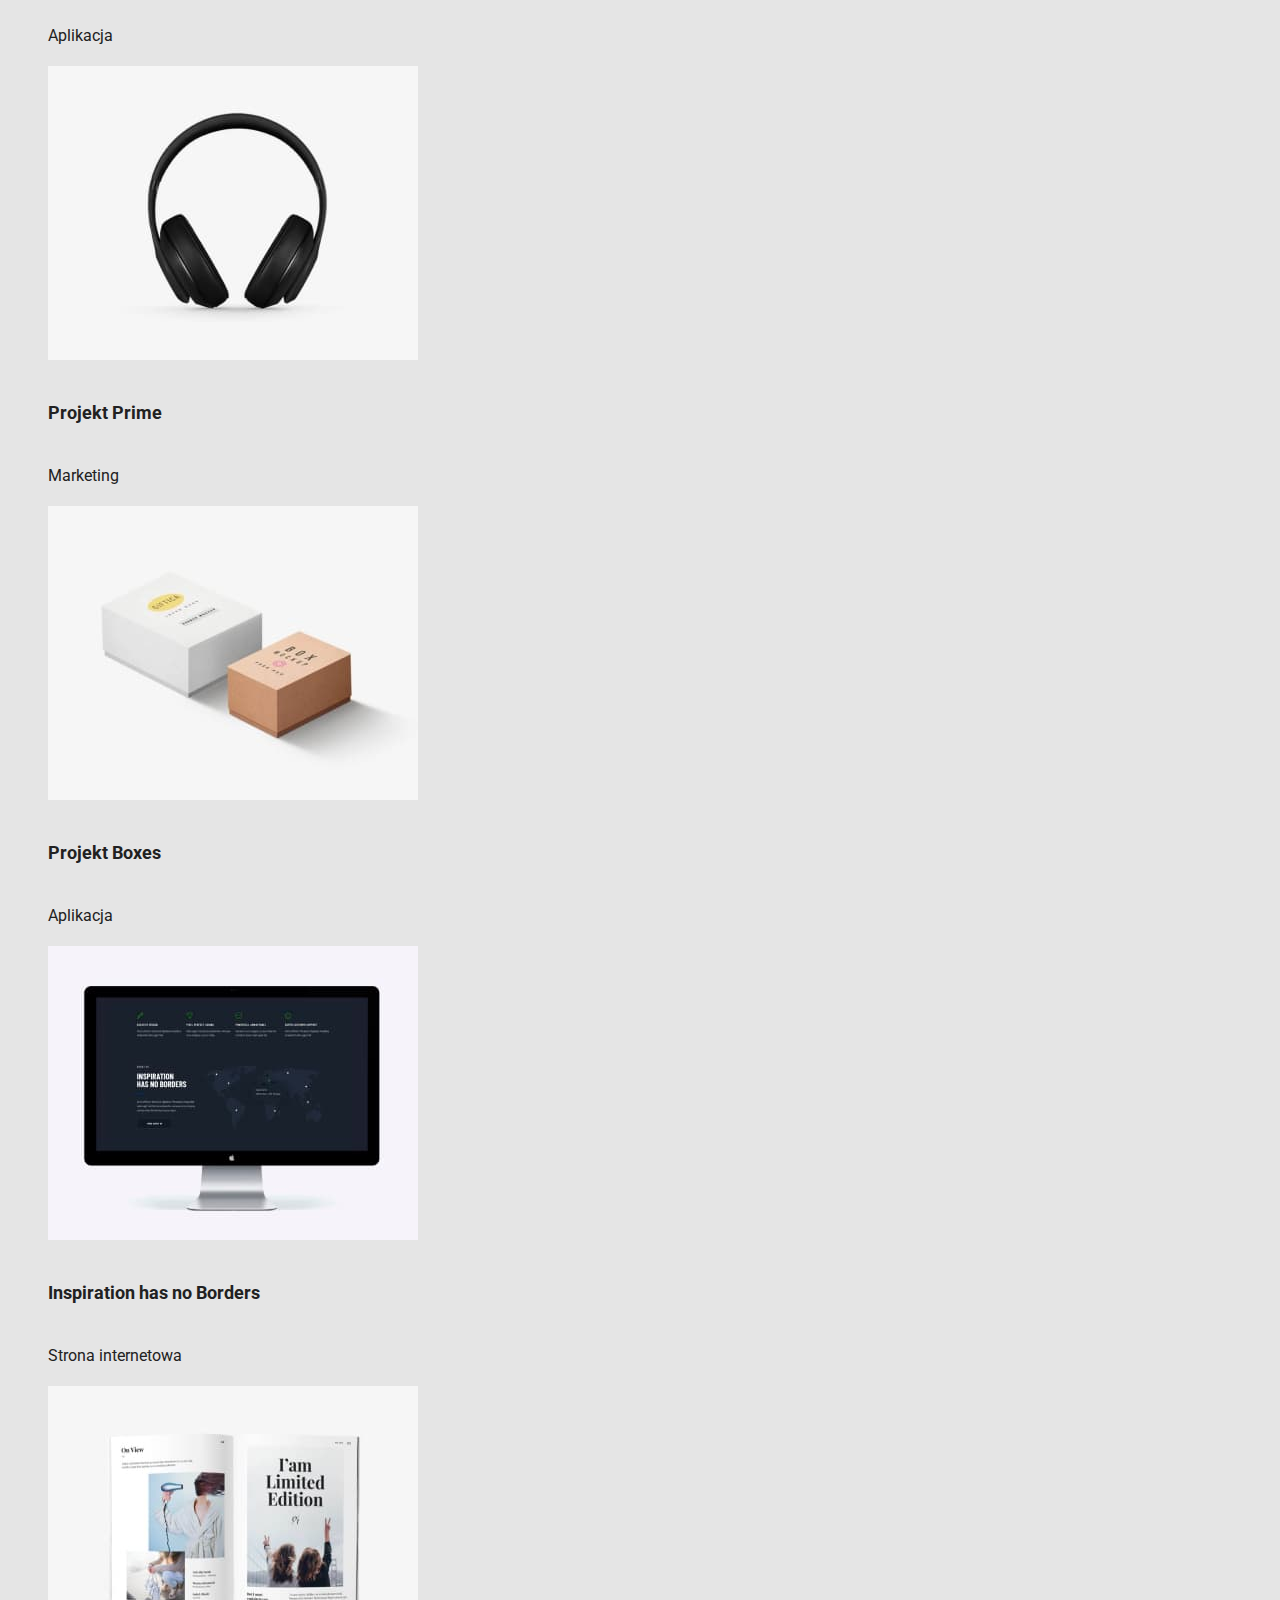
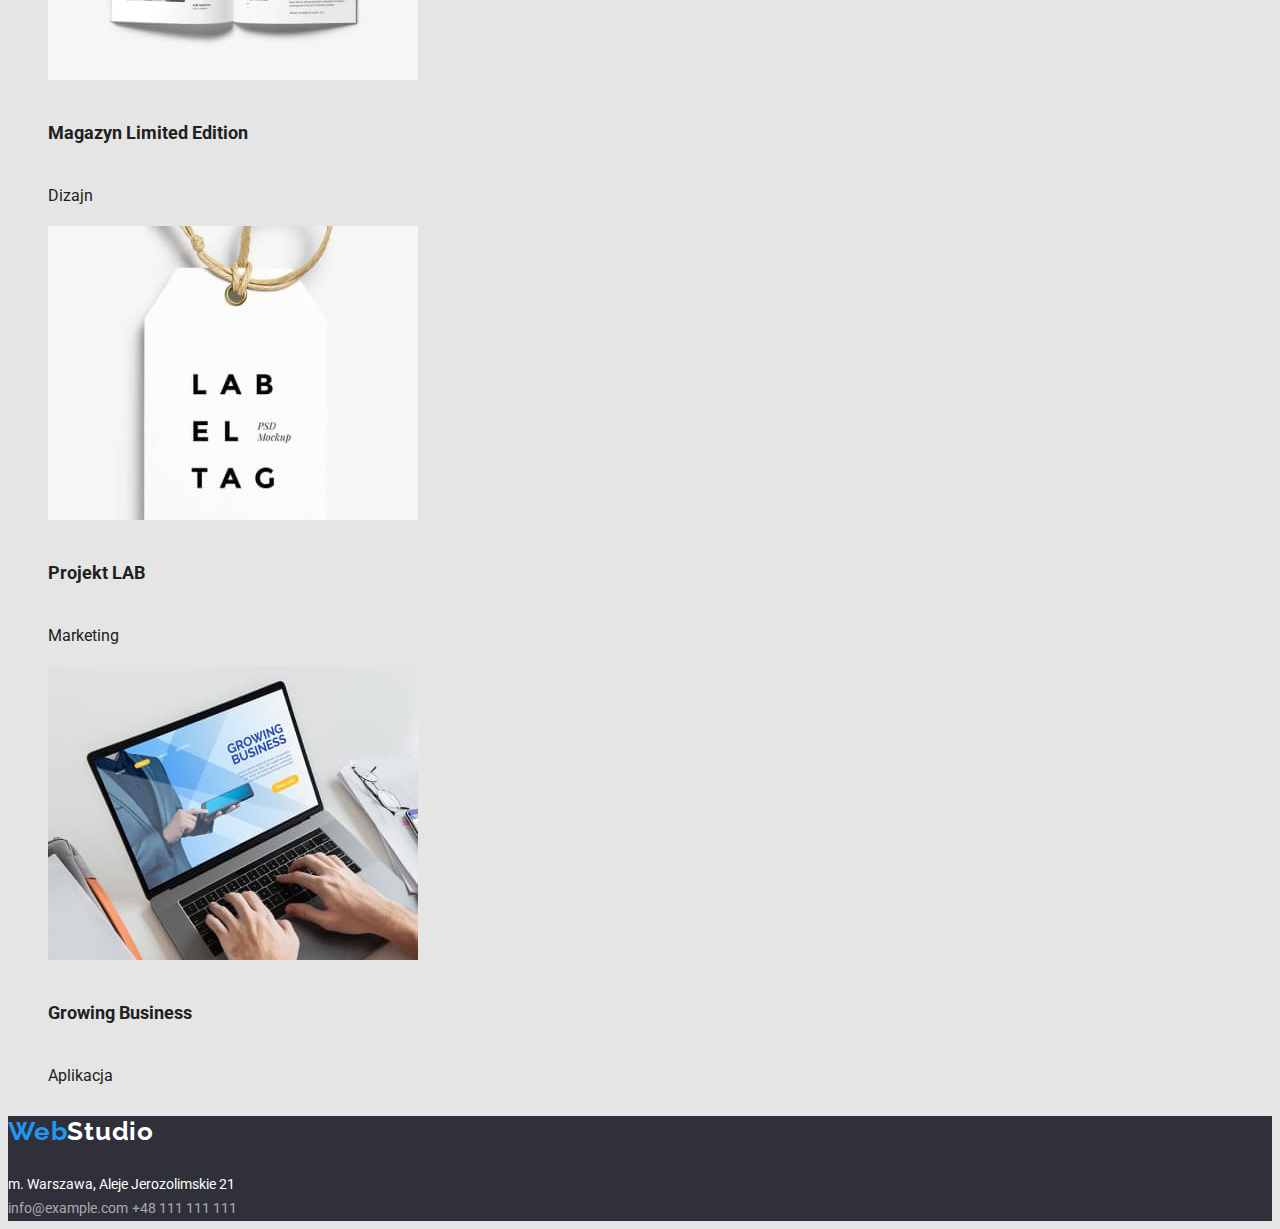
==== commit f9d9527d: "classes added or corrected" ====
--- a/portfolio.html
+++ b/portfolio.html
@@ -24,15 +24,15 @@
             </a>
           </div>
           <nav>
-            <ul class="nav-links">
+            <ul class="no-dots-list">
               <li>
-                <a class="without-underline" href="index.html">Agencja</a>
+                <a class="nav-links" href="index.html">Agencja</a>
               </li>
               <li>
-                <a class="without-underline" href="portfolio.html">Portfolio</a>
+                <a class="nav-links" href="portfolio.html">Portfolio</a>
               </li>
               <li>
-                <a class="without-underline" href="index.html">Kontakt</a>
+                <a class="nav-links" href="index.html">Kontakt</a>
               </li>
             </ul>
           </nav>
@@ -46,7 +46,7 @@
           </div>
         </header>
         <main>
-          <ul class="buttons-style">
+          <ul class="no-dots-list">
             <li>
               <button type="button" class="portfolio-button">Wszystkie</button>
             </li>
@@ -64,13 +64,13 @@
               <button type="button" class="portfolio-button">Marketing</button>
             </li>
           </ul>
-          <ul>
+          <ul class="no-dots-list">
             <li>
               <img
                 src="./images/p_technocrack.jpg"
                 alt="strona internetowa"
                 width="370px"
-                height="274px"
+                height="294px"
               />
               <h5>Technocrack</h5>
               <p class="portfolio-type">Strona internetowa</p>
@@ -80,7 +80,7 @@
               src="./images/p_basketball.jpg"
               alt="mecz koszykówki"
               width="370px"
-              height="274px"
+              height="294px"
             />
               <h5>Grafika New Orlean vs Golden Star</h5>
               <p class="portfolio-type">Dizajn</p>
@@ -90,7 +90,7 @@
               src="./images/p_seafood_restaurant.jpg"
               alt="logo restauracji Seafood"
               width="370px"
-              height="274px"
+              height="294px"
             />
               <h5>Restauracja Seafood</h5>
               <p class="portfolio-type">Aplikacja</p>
@@ -100,7 +100,7 @@
               src="./images/p_headphones.jpg"
               alt="słuchawki nauszne"
               width="370px"
-              height="274px"
+              height="294px"
             />
               <h5>Projekt Prime</h5>
               <p class="portfolio-type">Marketing</p>
@@ -110,7 +110,7 @@
               src="./images/p_boxes.jpg"
               alt="dwa pudełka"
               width="370px"
-              height="274px"
+              height="294px"
             />
               <h5>Projekt Boxes</h5>
               <p class="portfolio-type">Aplikacja</p>
@@ -120,7 +120,7 @@
               src="./images/p_monitor.jpg"
               alt="monitor komputerowy"
               width="370px"
-              height="274px"
+              height="294px"
             />
               <h5>Inspiration has no Borders</h5>
               <p class="portfolio-type">Strona internetowa</p>
@@ -130,7 +130,7 @@
               src="./images/p_magazine.jpg"
               alt="czasopismo"
               width="370px"
-              height="274px"
+              height="294px"
             />
               <h5>Magazyn Limited Edition</h5>
               <p class="portfolio-type">Dizajn</p>
@@ -140,7 +140,7 @@
               src="./images/p_tag.jpg"
               alt="zawieszka z logo"
               width="370px"
-              height="274px"
+              height="294px"
             />
               <h5>Projekt LAB</h5>
               <p class="portfolio-type">Marketing</p>
@@ -150,7 +150,7 @@
               src="./images/p_laptop.jpg"
               alt="człowiek pracujący na laptopie"
               width="370px"
-              height="274px"
+              height="294px"
             />
               <h5>Growing Business</h5>
               <p class="portfolio-type">Aplikacja</p>
@@ -160,13 +160,13 @@
         <footer>
           <div>
             <a href="index.html" class="without-underline">
-              <h3 class="webstudio-logo">
+              <h3 class="webstudio-logo-footer">
                 <span class="blue-text">Web</span>Studio
               </h3>
             </a>
             <address>m. Warszawa, Aleje Jerozolimskie 21</address>
-            <a class="contacts" href="emailto:info@example.com">info@example.com</a>
-            <a class="contacts" href="tel:+48111111111">+48 111 111 111</a>
+            <a class="footer-contacts" href="emailto:info@example.com">info@example.com</a>
+            <a class="footer-contacts" href="tel:+48111111111">+48 111 111 111</a>
           </div>
         </footer>
     </div>    
--- a/css/styles.css
+++ b/css/styles.css
@@ -1,4 +1,4 @@
-.wrapper {
+/*.wrapper {
   background-color: #ffffff;
   height: 80px;
   width: 1600px;
@@ -6,26 +6,34 @@
   top: 0px;
   border-radius: 0px;
   margin: 0 auto;
-}
+}*/
 body {
   font-family: "Roboto", "Raleway", sans-serif;
-  color: var(--grey);
-  background-color: var(--lightgrey);
-  font-size: 14px;
-  letter-spacing: 0.03em;
-  margin: 0;
-  padding: 0;
+  color: #212121;
+  background-color: #E5E5E5;
 }
-
+header {
+  background-color: #FFFFFF;
+}
+.title-background {
+  background-color: #2F303A;
+}
 .webstudio-logo {
   font-family: "Raleway";
-  font-style: normal;
   font-weight: 700;
   font-size: 26px;
-  line-height: 31px;
-  /* identical to box height */
+  line-height: 1.19;
   letter-spacing: 0.03em;
   color: #000000;
+  text-decoration: none;
+}
+.webstudio-logo-footer {
+  font-family: "Raleway";
+  font-weight: 700;
+  font-size: 26px;
+  line-height: 1.19;
+  letter-spacing: 0.03em;
+  color: #FFFFFF;
   text-decoration: none;
 }
 .without-underline {
@@ -36,10 +44,9 @@
 }
 .nav-links {
   font-family: "Roboto";
-  font-style: normal;
   font-weight: 500;
   font-size: 14px;
-  line-height: 16px;
+  line-height: 1.14;
   letter-spacing: 0.02em;
   text-decoration: none;
   align-items: center;
@@ -48,78 +55,101 @@
 
 }
 .nav-links:hover {
-  color: #2196f3
+  color: #2196f3;
+  text-decoration: underline;
 }
 .nav-links:focus {
   color: #2196f3
 }
 .contacts {
   font-family: "Roboto";
-  font-style: normal;
   font-weight: 500;
   font-size: 14px;
-  line-height: 16px;
+  line-height: 1.17;
   letter-spacing: 0.02em;
   color: #757575;
   text-decoration: none;
-  flex-direction: row;
   align-items: left;
 }
 .contacts:hover {
-  color: #2196f3
+  color: #2196f3;
+  text-decoration: underline;
 }
 .contacts:focus {
   color: #2196f3
 }
-
+address {
+  font-style: normal;
+  font-size: 14px;
+  line-height: 1.71;
+  color: #FFFFFF;
+}
+.footer-contacts {
+  font-size: 14px;
+  line-height: 1.71;
+  color: #FFFFFF99;
+  text-decoration: none;
+}
 h1 {
   font-family: "Roboto";
-  font-style: normal;
   font-weight: 900;
   font-size: 44px;
-  line-height: 60px;
-  /* or 136% */
+  line-height: 1.36;
   text-align: center;
   letter-spacing: 0.06em;
   text-transform: uppercase;
+  color: #FFFFFF;
 }
-
+h2 {
+  font-family: 'Roboto';
+  font-style: bold;
+  font-size: 36px;
+  line-height: 1.17;
+}
+footer {
+  background-color: #2F303A;
+}
 .button-service-ordering {
   background-color: #2196f3;
   width: 200px;
   height: 50px;
   font-weight: 700;
   font-size: 16px;
-  line-height: 30px;
+  line-height: 1.87;
   color: #ffffff;
   display: flex;
-  margin: 350px 700px 200px 700px;
-  padding: 10px 41px 10px 42px;
+  cursor: pointer;
+  
 }
 h4 {
   font-family: "Roboto";
-  font-style: normal;
   font-weight: 700;
   font-size: 14px;
-  text-transform: uppercase color #212121;
+  line-height: 1.14;
+  text-transform: uppercase;
+  color: #212121;
 }
 h5 {
   font-family: 'Roboto';
   font-style: bold;
   font-size: 18px;
-  line-height: 36px;
+  line-height: 2;
+}
+.description {
+  font-family: 'Roboto';
+  font-size: 14px;
+  line-height: 1.71;
+  color: #757575;
 }
 .portfolio-type {
   font-family: 'Roboto';
-  font-style: Regular;
   font-size: 16px;
-  Line-height: 30px;
+  Line-height: 1.87;
 }
 .portfolio-button {
   font-family: 'Roboto';
-  font-style: normal;
   font-size: 16px;
-  line-height: 26px;
+  line-height: 1.62;
   text-align: center;
   font-weight: 500;
   letter-spacing: 0.03em;
@@ -134,6 +164,6 @@
   background-color: #2196F3;
   color: #ffffff
 }
-.buttons-style{
+.no-dots-list{
   list-style: none;
 }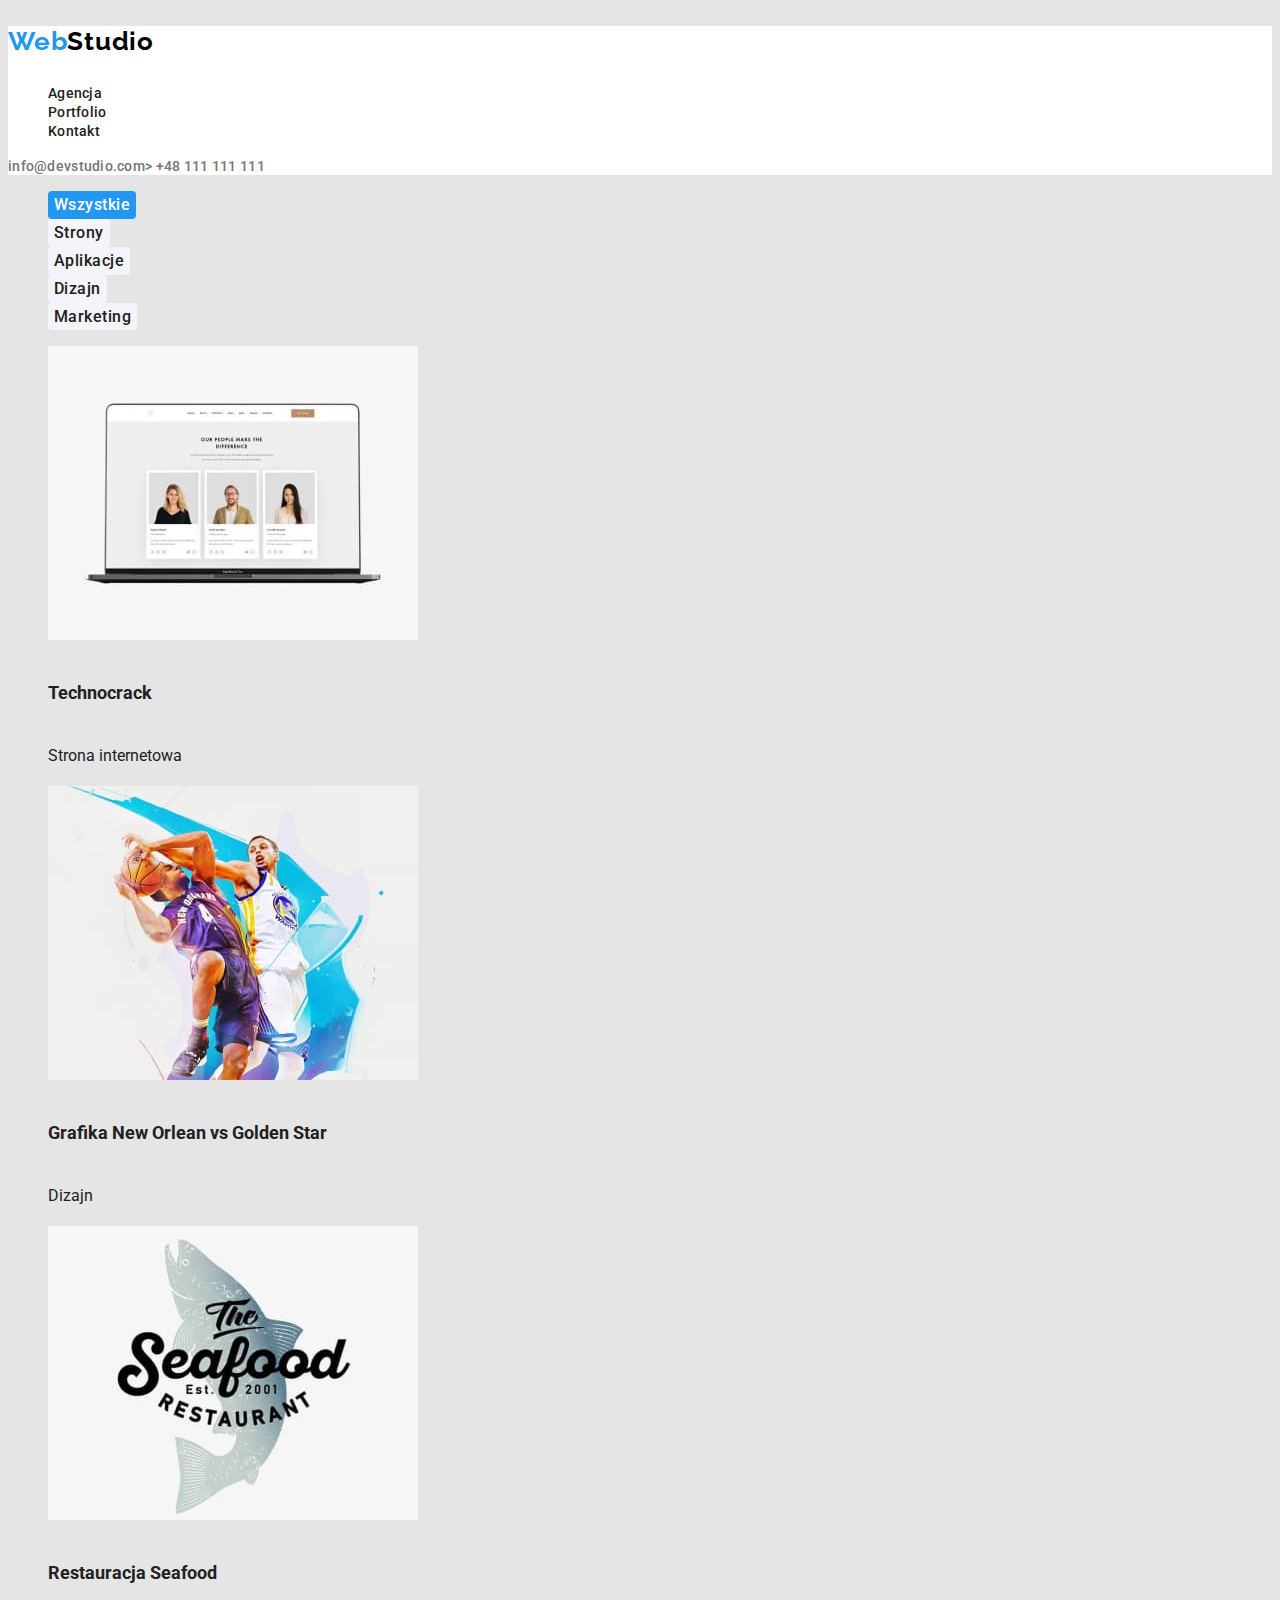
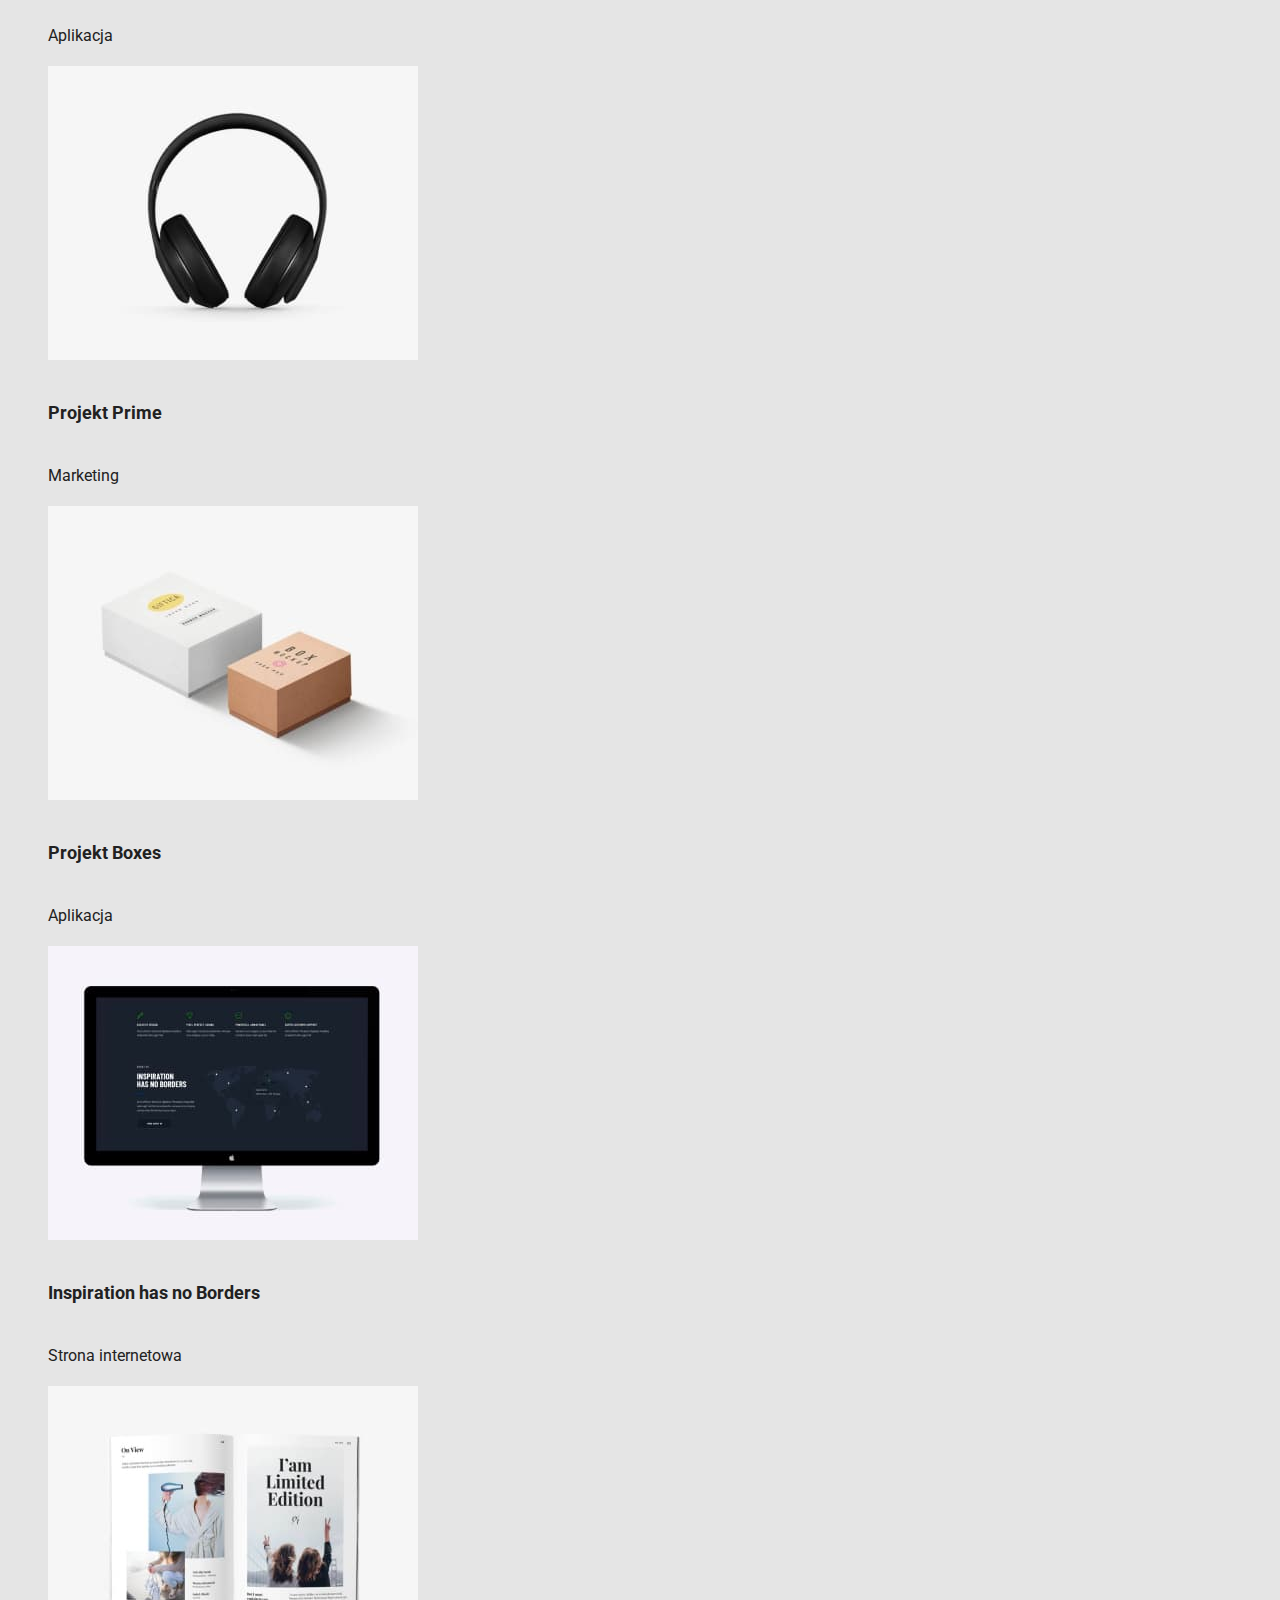
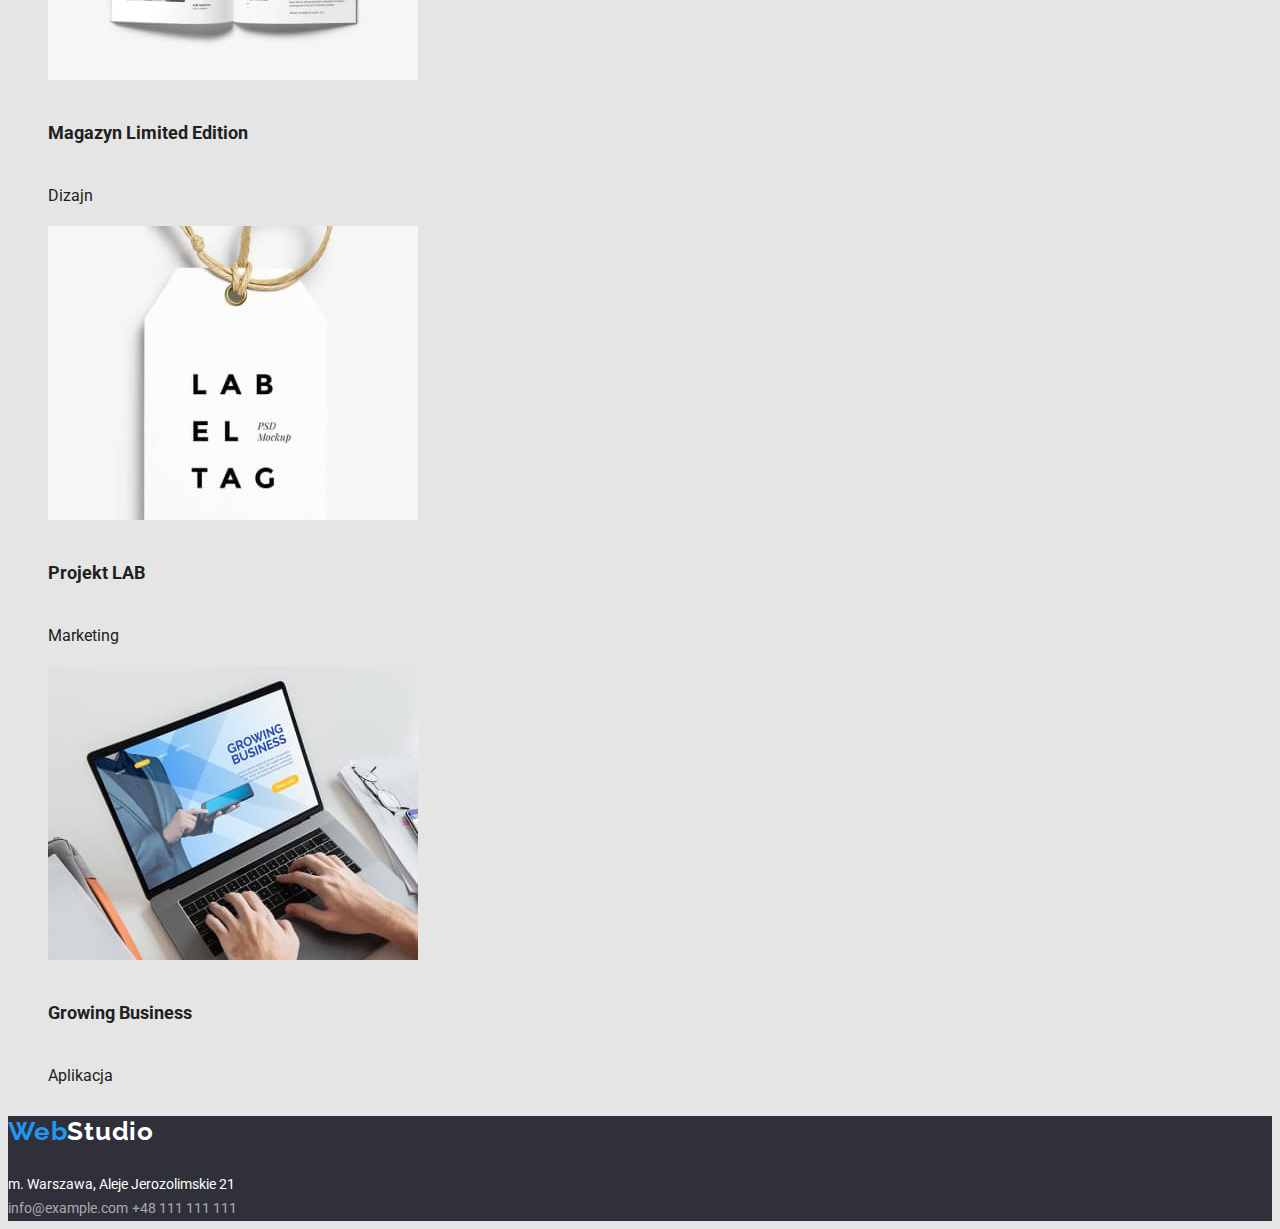
==== commit 4f438f99: "buttons style corrected" ====
--- a/portfolio.html
+++ b/portfolio.html
@@ -48,7 +48,7 @@
         <main>
           <ul class="no-dots-list">
             <li>
-              <button type="button" class="portfolio-button">Wszystkie</button>
+              <button type="button" class="portfolio-first-button">Wszystkie</button>
             </li>
             
             <li>
--- a/css/styles.css
+++ b/css/styles.css
@@ -118,8 +118,15 @@
   line-height: 1.87;
   color: #ffffff;
   display: flex;
+  border: none;
+  border-radius: 4px;
   cursor: pointer;
   
+}
+.button-service-ordering:hover  {
+  border: #2196F3 solid;
+  text-decoration: underline;
+  text-decoration-color: #2196f3;
 }
 h4 {
   font-family: "Roboto";
@@ -135,6 +142,11 @@
   font-size: 18px;
   line-height: 2;
 }
+.profession {
+  font-size:16px;
+  line-height: 1.19;
+  color: #757575;
+}
 .description {
   font-family: 'Roboto';
   font-size: 14px;
@@ -146,7 +158,7 @@
   font-size: 16px;
   Line-height: 1.87;
 }
-.portfolio-button {
+.portfolio-first-button {
   font-family: 'Roboto';
   font-size: 16px;
   line-height: 1.62;
@@ -156,13 +168,39 @@
   cursor: pointer;
   text-decoration: none;
   border: 0em;
+  border-radius: 4px;
+  background-color: #2196F3;
+  color: #FFFFFF;
+}
+
+.portfolio-first-button:hover {
+
+  border: #2196F3 solid;
+  border-radius: 4px;
+  text-decoration: underline;
+  text-decoration-color: #2196F3;
+}
+.portfolio-button {
+  font-family: 'Roboto';
+  font-size: 16px;
+  line-height: 1.62;
+  text-align: center;
+  font-weight: 500;
+  letter-spacing: 0.03em;
+  cursor: pointer;
+  text-decoration: none;
+  border: 0em;
+  border-radius: 4px;
   background-color: #F5F4FA;
   color: #212121;
 }
 
 .portfolio-button:hover {
-  background-color: #2196F3;
-  color: #ffffff
+  
+  border: #2196F3 solid;
+  border-radius: 4px;
+  text-decoration: underline;
+  text-decoration-color: #2196F3;
 }
 .no-dots-list{
   list-style: none;
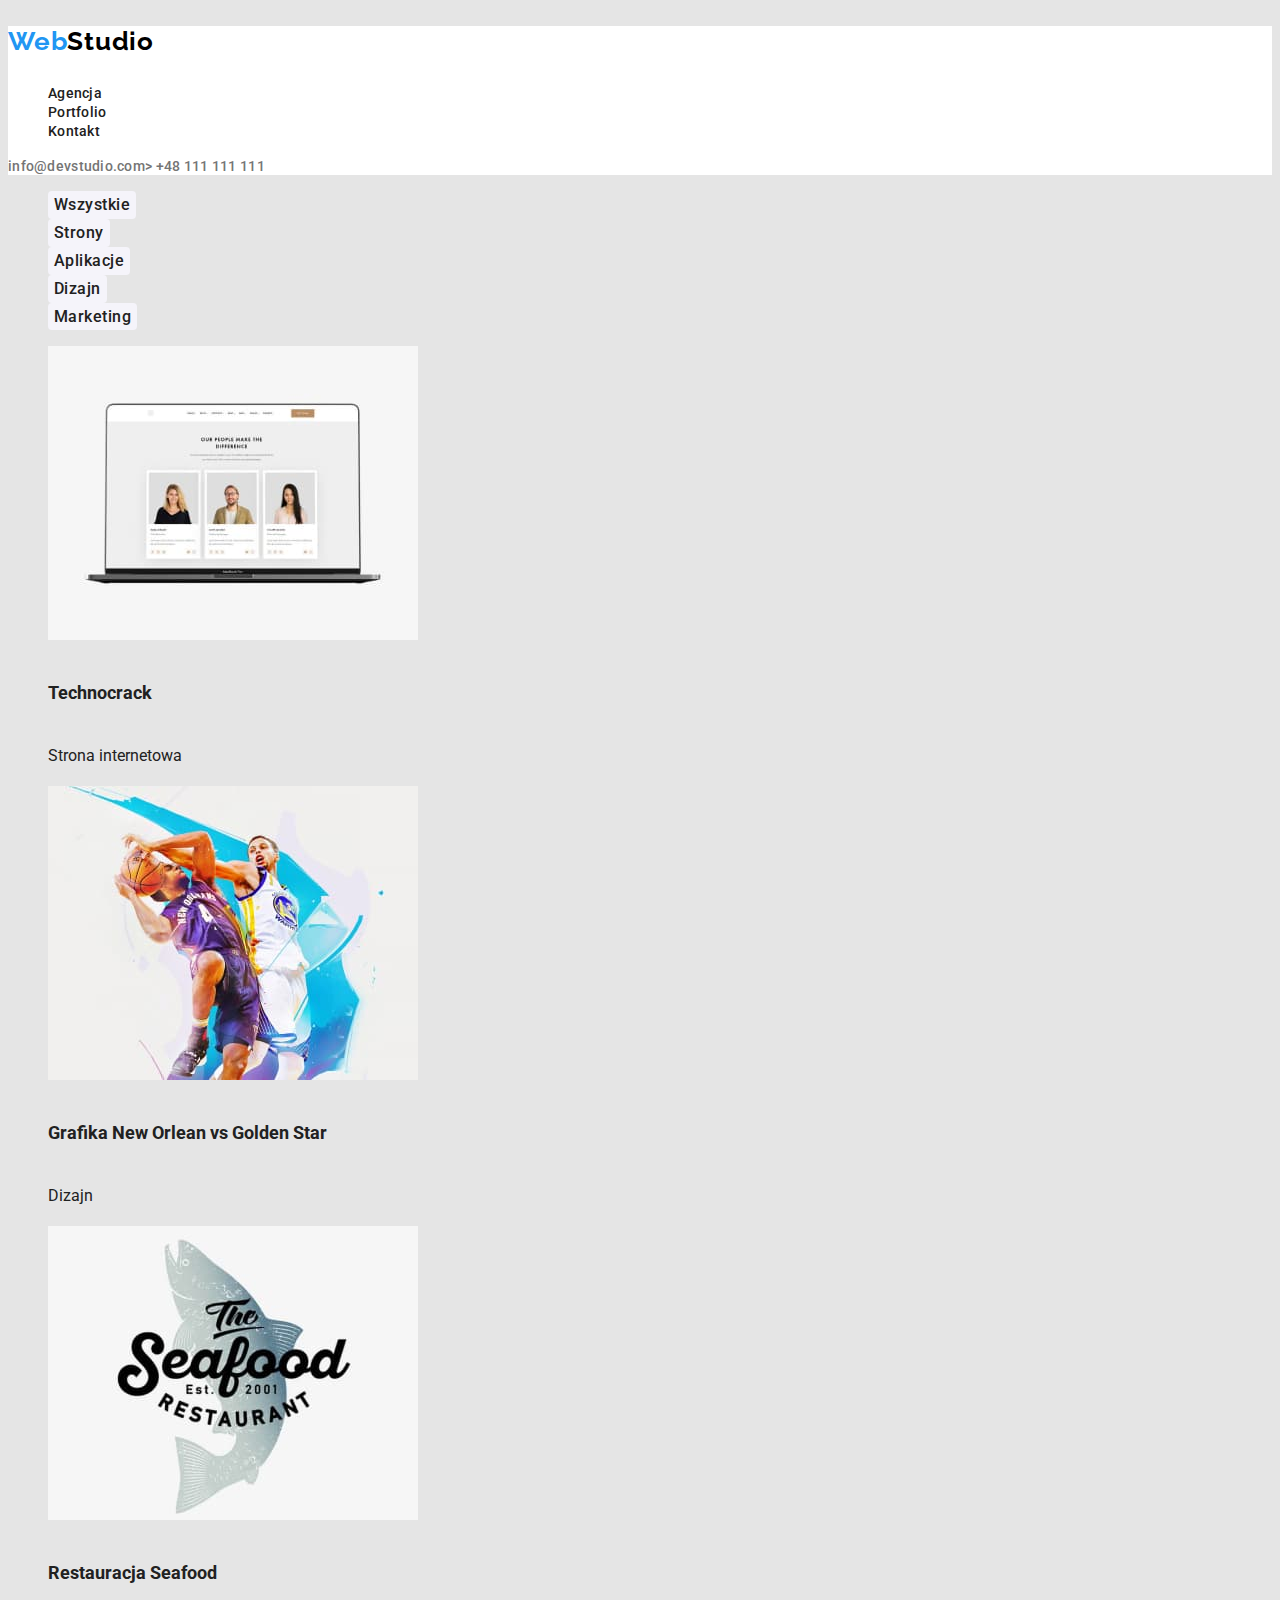
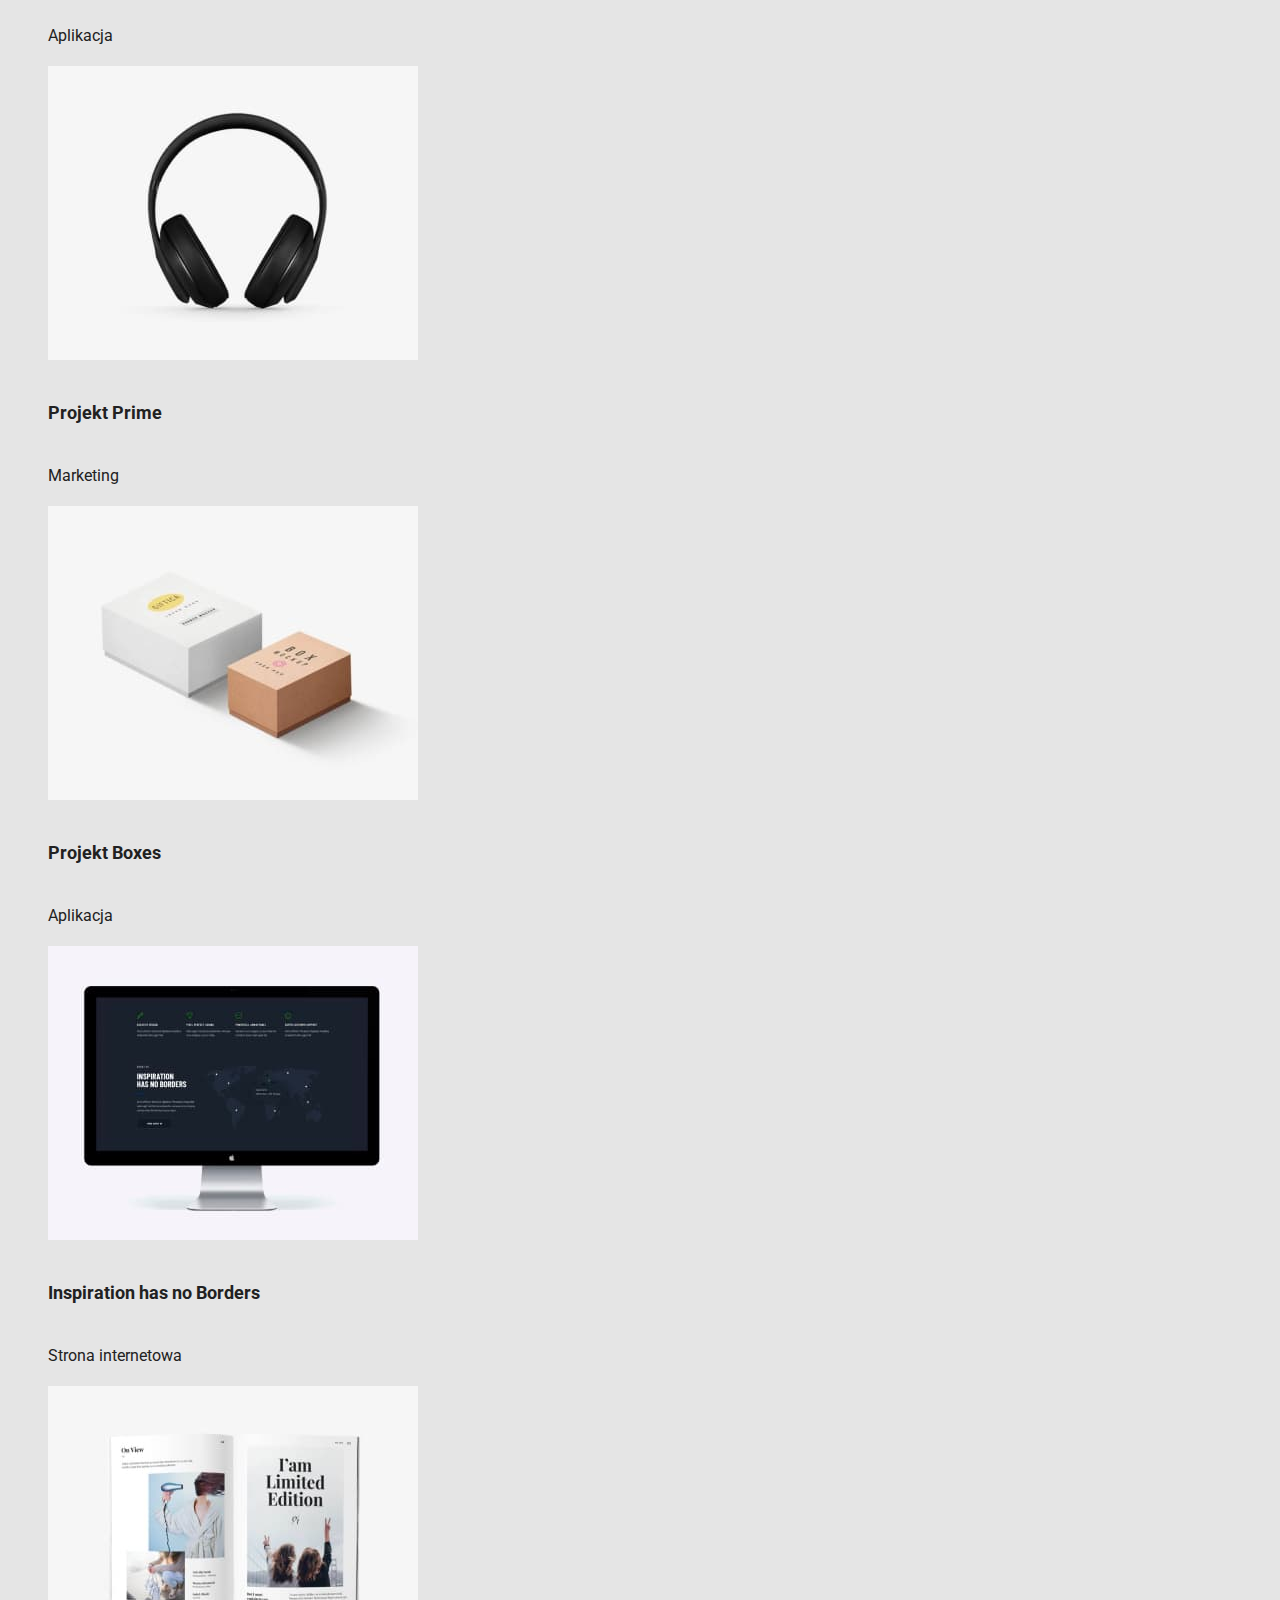
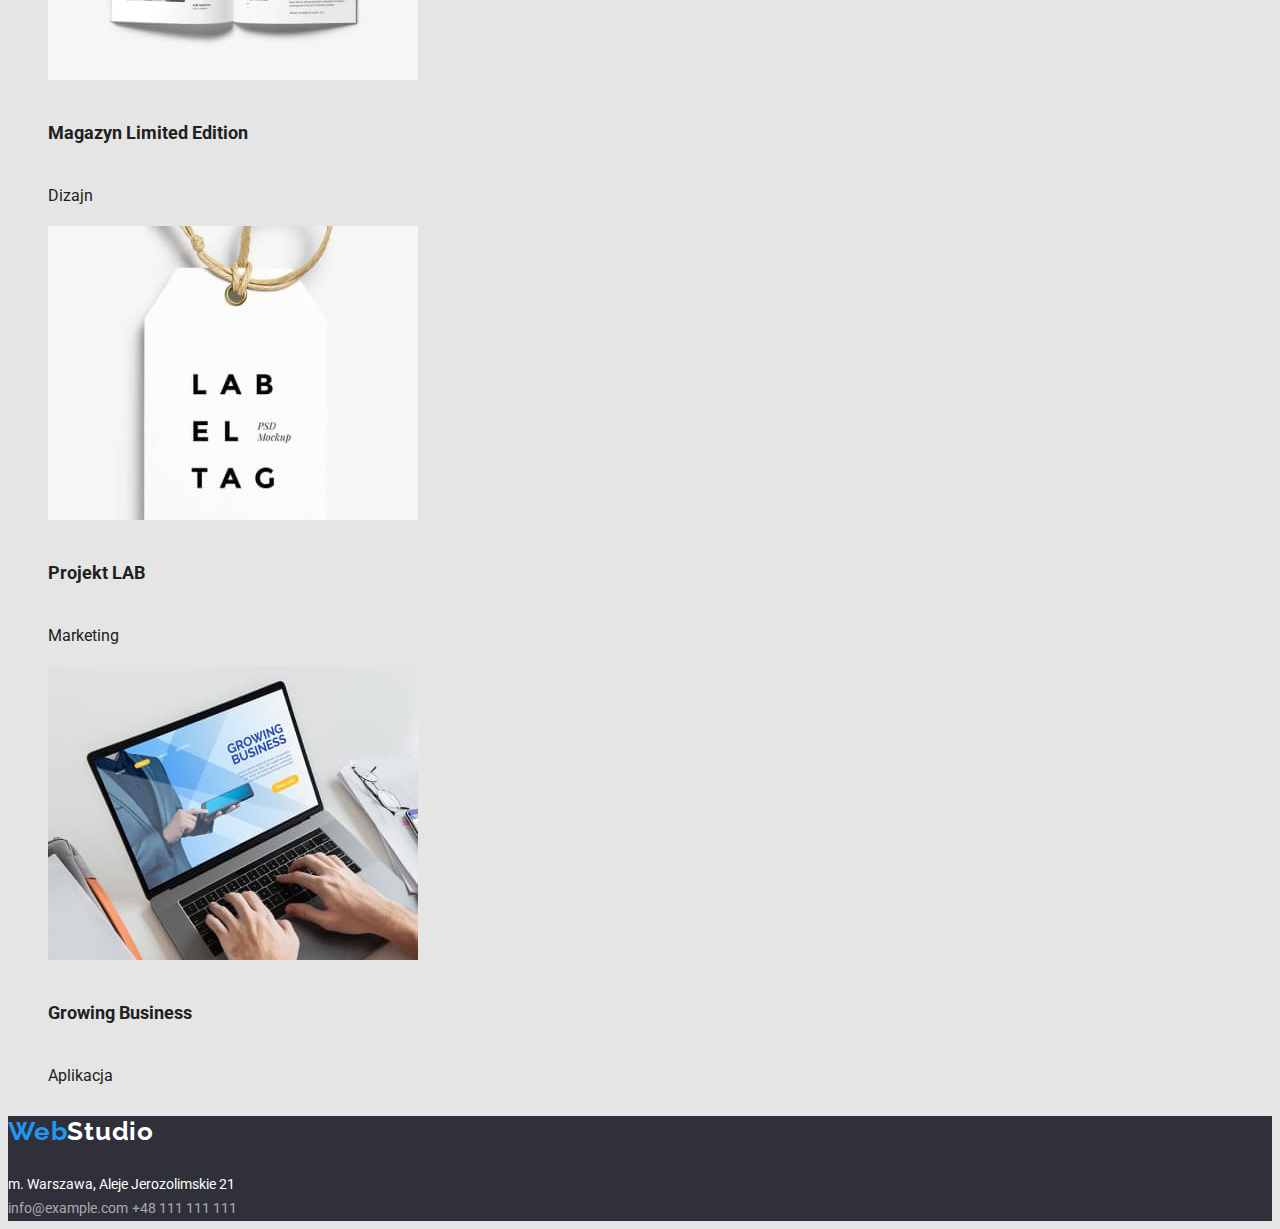
==== commit f73590b7: "portfolio-first-button removed" ====
--- a/portfolio.html
+++ b/portfolio.html
@@ -48,7 +48,7 @@
         <main>
           <ul class="no-dots-list">
             <li>
-              <button type="button" class="portfolio-first-button">Wszystkie</button>
+              <button type="button" class="portfolio-button">Wszystkie</button>
             </li>
             
             <li>
@@ -64,7 +64,7 @@
               <button type="button" class="portfolio-button">Marketing</button>
             </li>
           </ul>
-          <ul class="no-dots-list">
+         <ul class="no-dots-list"> 
             <li>
               <img
                 src="./images/p_technocrack.jpg"
--- a/css/styles.css
+++ b/css/styles.css
@@ -1,16 +1,13 @@
-/*.wrapper {
-  background-color: #ffffff;
-  height: 80px;
-  width: 1600px;
-  left: 0px;
-  top: 0px;
-  border-radius: 0px;
-  margin: 0 auto;
-}*/
+:root {
+  --main-bg-color: #E5E5E5;
+  --main-text-color:#212121;
+  --blue: #2196F3;
+  --white: #ffffff;
+}
 body {
   font-family: "Roboto", "Raleway", sans-serif;
-  color: #212121;
-  background-color: #E5E5E5;
+  background-color: var(--main-bg-color);
+  color: var(--main-text-color);
 }
 header {
   background-color: #FFFFFF;
@@ -33,14 +30,14 @@
   font-size: 26px;
   line-height: 1.19;
   letter-spacing: 0.03em;
-  color: #FFFFFF;
+  color: var(--white);
   text-decoration: none;
 }
 .without-underline {
   text-decoration: none;
 }
 .blue-text {
-  color: #2196f3
+  color: var(--blue);
 }
 .nav-links {
   font-family: "Roboto";
@@ -51,15 +48,15 @@
   text-decoration: none;
   align-items: center;
   flex-direction: row;
-  color: #212121;
+  color: var(--main-text-color);
 
 }
 .nav-links:hover {
-  color: #2196f3;
+  color: var(--blue);
   text-decoration: underline;
 }
 .nav-links:focus {
-  color: #2196f3
+  color: var(--blue);
 }
 .contacts {
   font-family: "Roboto";
@@ -72,17 +69,17 @@
   align-items: left;
 }
 .contacts:hover {
-  color: #2196f3;
+  color: var(--blue);
   text-decoration: underline;
 }
 .contacts:focus {
-  color: #2196f3
+  color: var(--blue);
 }
 address {
   font-style: normal;
   font-size: 14px;
   line-height: 1.71;
-  color: #FFFFFF;
+  color: var(--white);
 }
 .footer-contacts {
   font-size: 14px;
@@ -98,7 +95,7 @@
   text-align: center;
   letter-spacing: 0.06em;
   text-transform: uppercase;
-  color: #FFFFFF;
+  color: var(--white);
 }
 h2 {
   font-family: 'Roboto';
@@ -110,13 +107,13 @@
   background-color: #2F303A;
 }
 .button-service-ordering {
-  background-color: #2196f3;
+  background-color: var(--blue);
   width: 200px;
   height: 50px;
   font-weight: 700;
   font-size: 16px;
   line-height: 1.87;
-  color: #ffffff;
+  color: var(--white);
   display: flex;
   border: none;
   border-radius: 4px;
@@ -124,9 +121,9 @@
   
 }
 .button-service-ordering:hover  {
-  border: #2196F3 solid;
-  text-decoration: underline;
-  text-decoration-color: #2196f3;
+  border: var(--blue) solid;
+  text-decoration: underline;
+  text-decoration-color: var(--blue);
 }
 h4 {
   font-family: "Roboto";
@@ -134,7 +131,7 @@
   font-size: 14px;
   line-height: 1.14;
   text-transform: uppercase;
-  color: #212121;
+  color: var(--main-text-color);
 }
 h5 {
   font-family: 'Roboto';
@@ -169,16 +166,16 @@
   text-decoration: none;
   border: 0em;
   border-radius: 4px;
-  background-color: #2196F3;
-  color: #FFFFFF;
+  background-color: var(--blue);
+  color: var(--white);
 }
 
 .portfolio-first-button:hover {
 
-  border: #2196F3 solid;
-  border-radius: 4px;
-  text-decoration: underline;
-  text-decoration-color: #2196F3;
+  border: var(--blue) solid;
+  border-radius: 4px;
+  text-decoration: underline;
+  text-decoration-color: var(--blue);
 }
 .portfolio-button {
   font-family: 'Roboto';
@@ -192,15 +189,15 @@
   border: 0em;
   border-radius: 4px;
   background-color: #F5F4FA;
-  color: #212121;
+  color: var(--main-text-color);
 }
 
 .portfolio-button:hover {
   
-  border: #2196F3 solid;
-  border-radius: 4px;
-  text-decoration: underline;
-  text-decoration-color: #2196F3;
+  border: var(--blue) solid;
+  border-radius: 4px;
+  text-decoration: underline;
+  text-decoration-color: var(--blue);
 }
 .no-dots-list{
   list-style: none;
